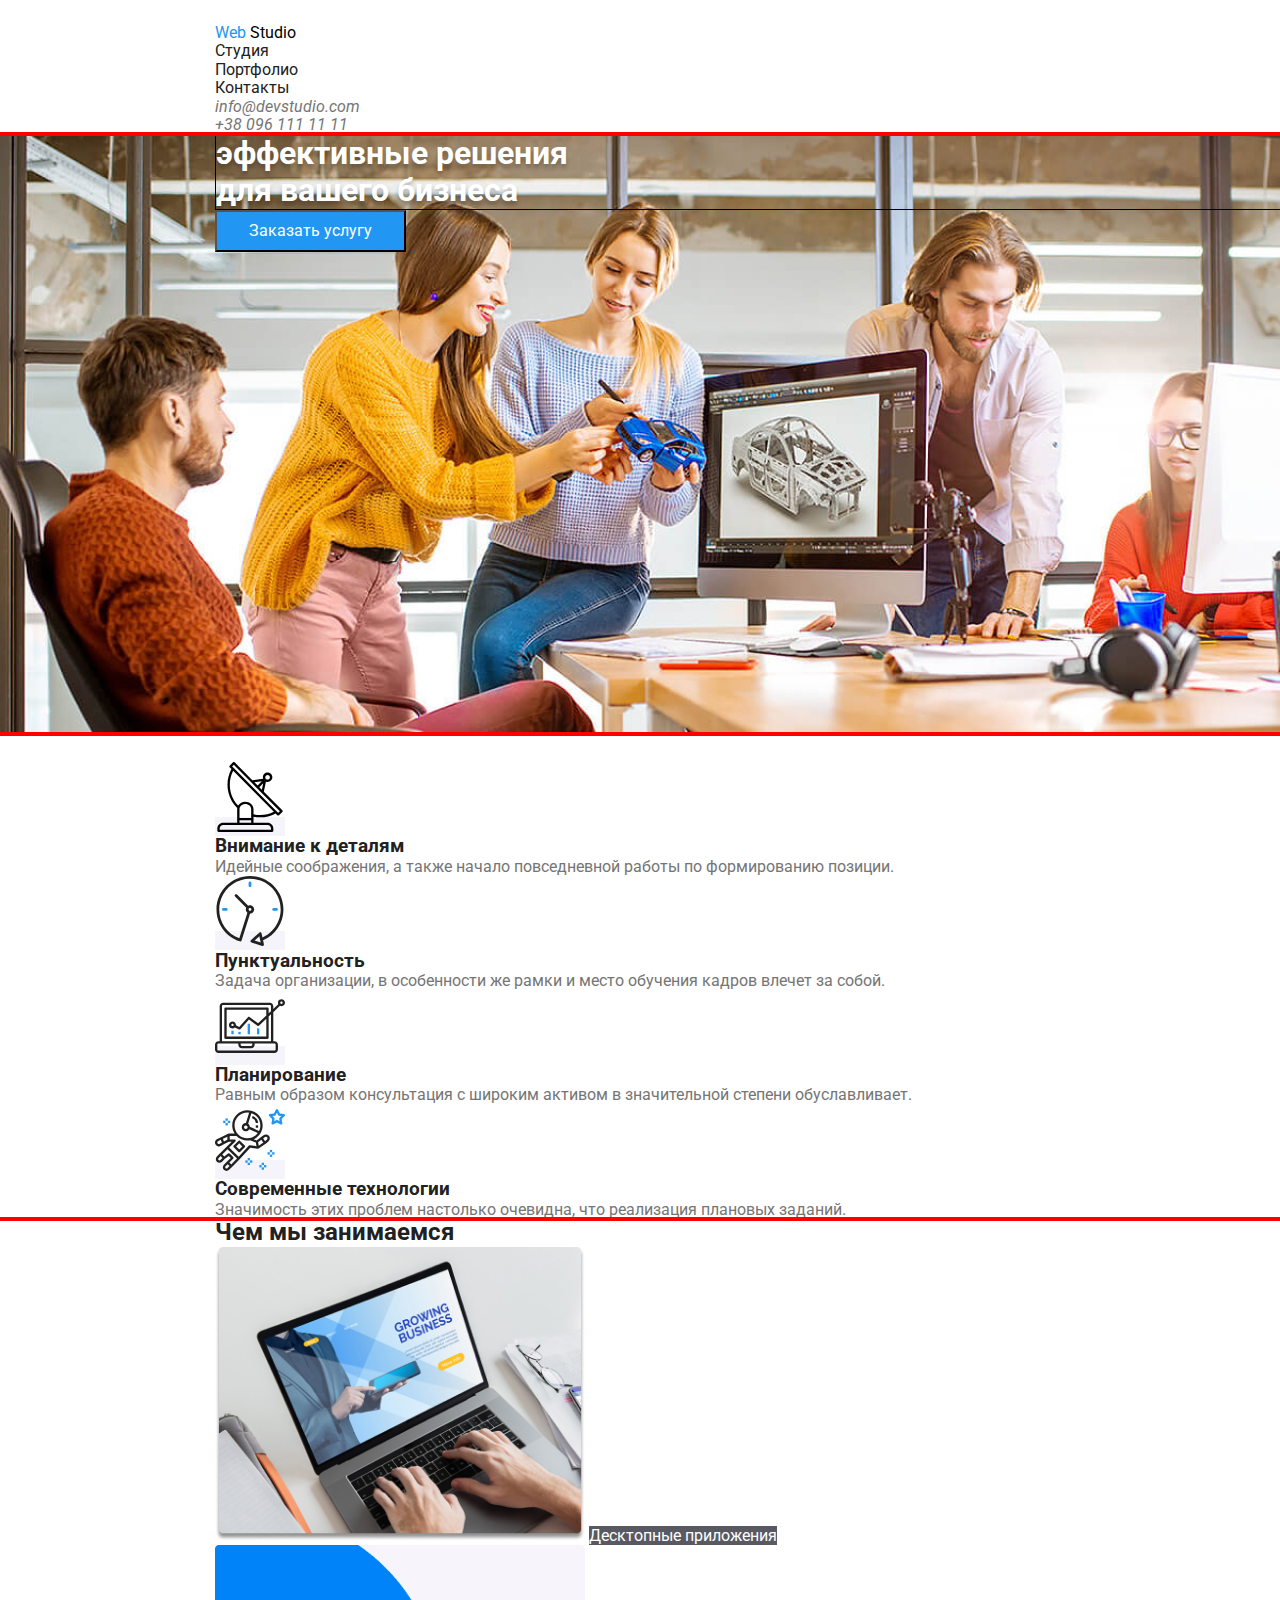
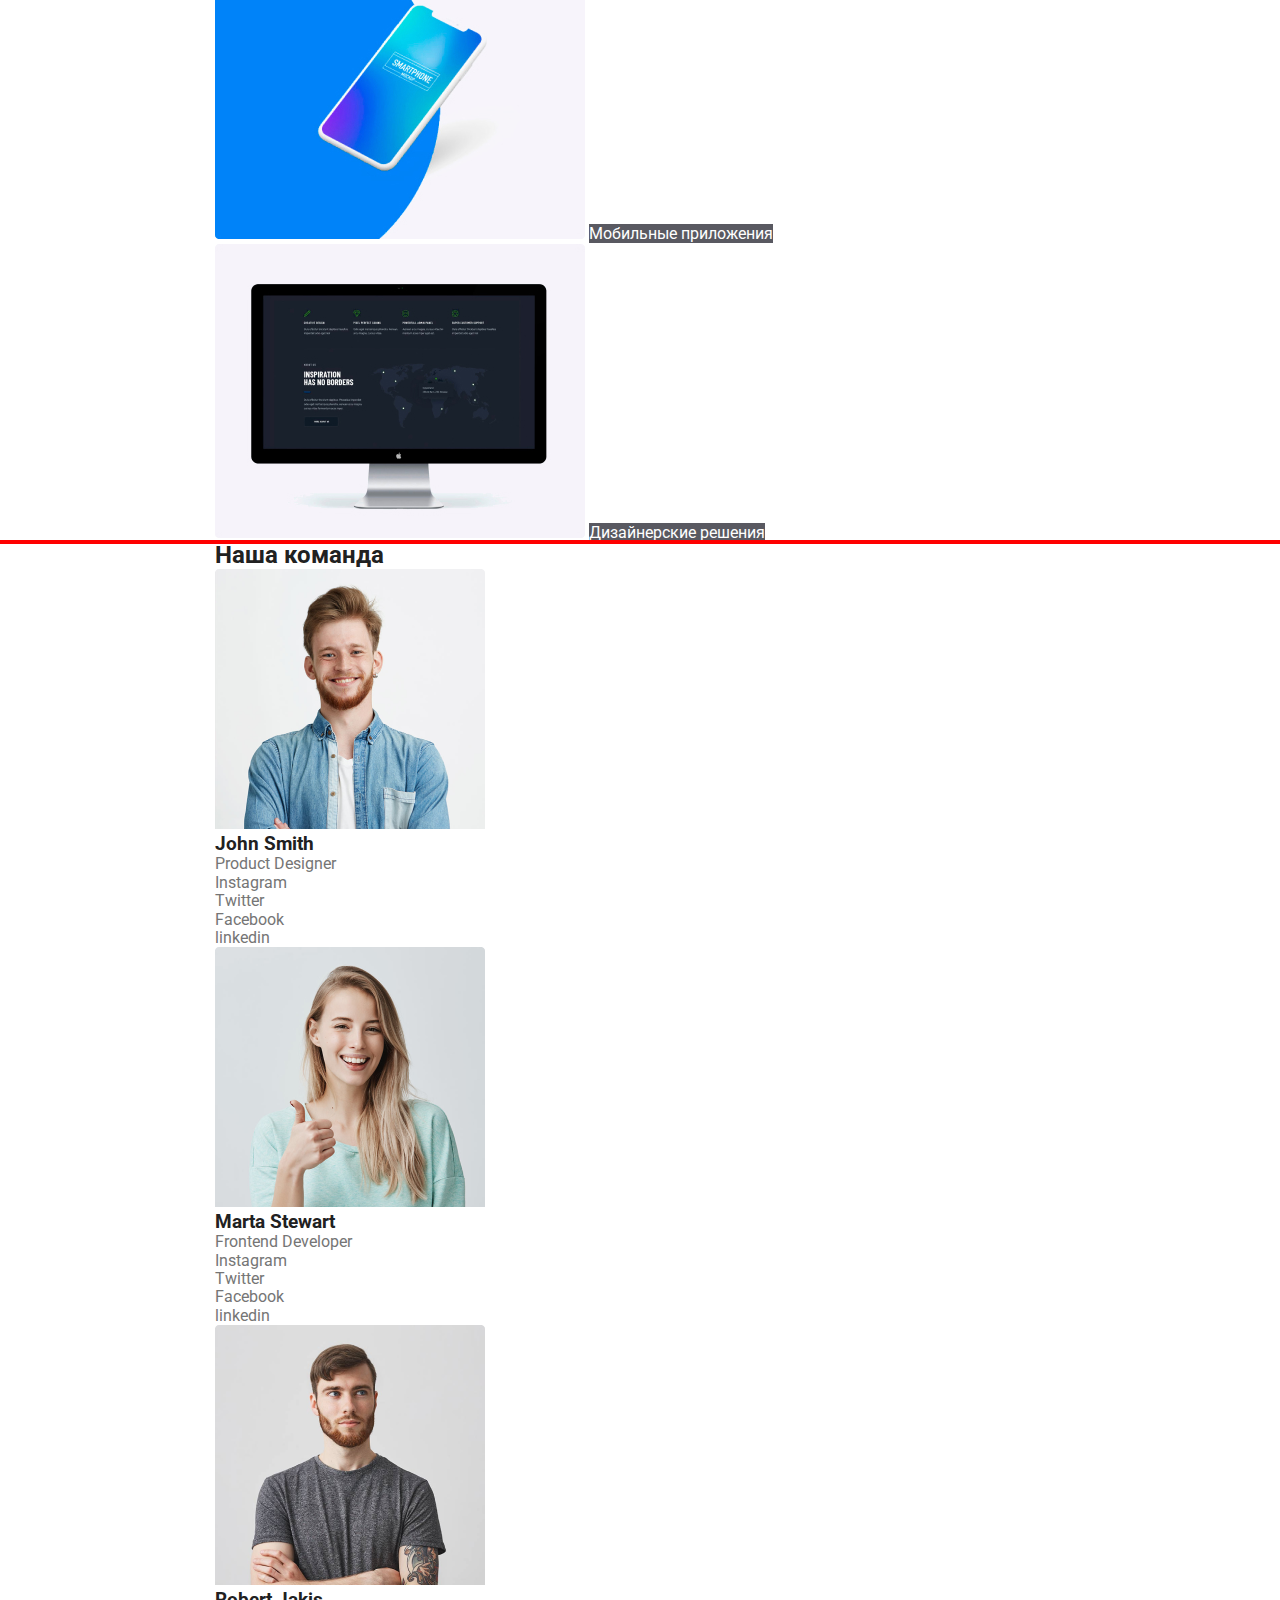
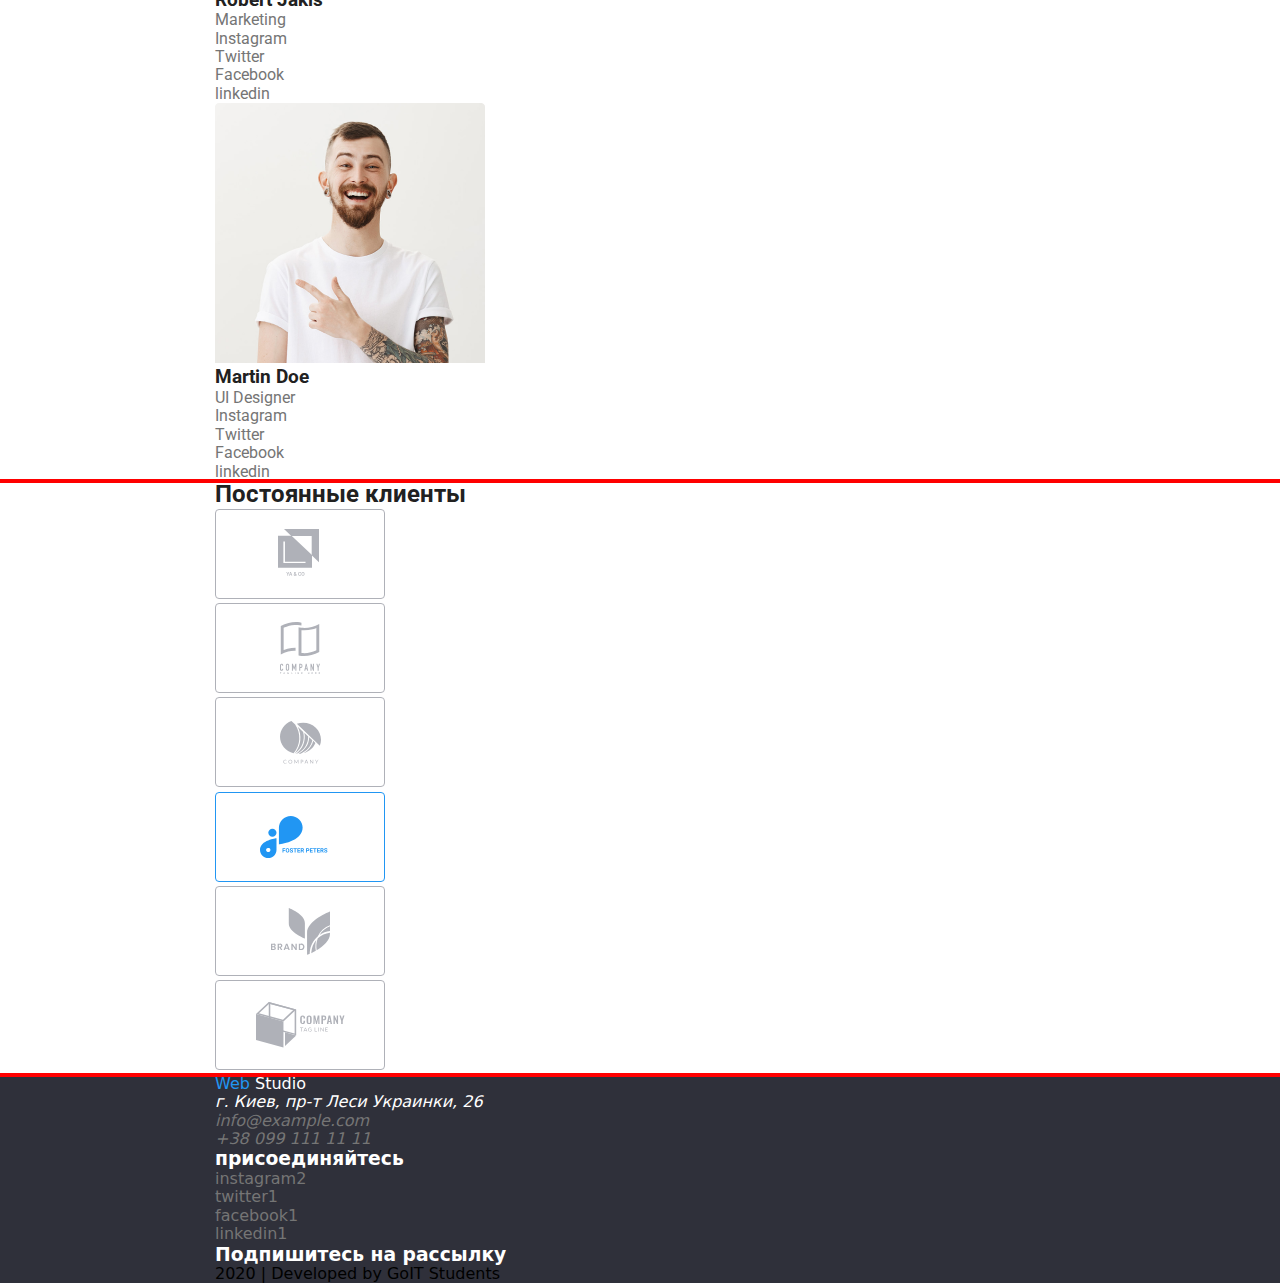
==== index.html @ a4658e1b "outline2" ====
<!DOCTYPE html>
<html lang="ru">
  <head>
    <meta charset="UTF-8" />
    <meta name="viewport" content="width=device-width, initial-scale=1.0" />
    <title>Web Studio</title>
    <link
      href="https://fonts.googleapis.com/css2?family=Raleway:wght@700&family=Roboto:wght@400;500;700;900&display=swap"
      rel="stylesheet"
    />
    <link rel="stylesheet" href="./css/normalize.css" />
    <link rel="stylesheet" href="./css/style.css" />
  </head>
  <body>
    <div class="body">
      <header class="header">
        <div class="container-header container">
          <nav>
            <a class="header-logo" href="./index.html"
              >Web <span class="logo-studio">Studio</span></a
            >
            <ul class="nav-menu">
              <li>
                <a class="studio nav-menu-first" href="./index.html">Студия</a>
              </li>
              <li>
                <a class="portfolio nav-menu-first" href="./Portfolio.html"
                  >Портфолио</a
                >
              </li>
              <li>
                <a class="contact nav-menu-first" href="#address">Контакты</a>
              </li>
            </ul>
          </nav>
          <address>
            <ul>
              <li>
                <a class="nav-email" href="mailto:info@devstudio.com"
                  >info@devstudio.com</a
                >
              </li>
              <li>
                <a class="nav-tel" href="tel:+380961111111"
                  >+38 096 111 11 11</a
                >
              </li>
            </ul>
          </address>
        </div>
      </header>
      <main>
        <section class="header-backgroup">
          <div class="overlay container">
            <h1 class="content-text">
              эффективные решения <br />
              для вашего бизнеса
            </h1>
            <a href=""
              ><button class="content-button-text">
                Заказать услугу
              </button></a
            >
          </div>
        </section>
        <section>
          <div class="section-features container">
            <h2 class="invisible">Features</h2>
            <ul class="features">
              <li>
                <div class="antena">
                  <a class="features-link" href=""
                    ><img
                      src="./images/antenna1.svg"
                      alt="антена"
                      width="70"
                      height="70"
                  /></a>
                </div>
                <h3 class="detal">Внимание к деталям</h3>
                <p class="detal-p">
                  Идейные соображения, а также начало повседневной работы по
                  формированию позиции.
                </p>
              </li>
              <li>
                <div class="clock">
                  <a class="features-link" href=""
                    ><img
                      src="./images/clock1.svg"
                      alt="часы"
                      width="70"
                      height="70"
                  /></a>
                </div>
                <h3 class="punctuality">Пунктуальность</h3>
                <p class="punctuality-p">
                  Задача организации, в особенности же рамки и место обучения
                  кадров влечет за собой.
                </p>
              </li>
              <li>
                <div class="diagram">
                  <a class="features-link" href=""
                    ><img
                      src="./images/diagram1.svg"
                      alt="диаграмма"
                      width="70"
                      height="70"
                  /></a>
                </div>
                <h3 class="plan">Планирование</h3>
                <p class="plan-p">
                  Равным образом консультация с широким активом в значительной
                  степени обуславливает.
                </p>
              </li>
              <li>
                <div class="astro">
                  <a class="features-link" href=""
                    ><img
                      src="./images/astronaut1.svg"
                      alt="астронавт"
                      width="70"
                      height="70"
                  /></a>
                </div>
                <h3 class="tehno">Современные технологии</h3>
                <p class="tehno-p">
                  Значимость этих проблем настолько очевидна, что реализация
                  плановых заданий.
                </p>
              </li>
            </ul>
          </div>
        </section>
          <section>
            <div class="section-work container">
              <h2>Чем мы занимаемся</h2>
              <ul class="work">
                <li>
                  <a class="work-desktop" href=""
                    ><img
                      src="./images/box1.jpg"
                      alt="Десктопные приложения"
                      width="370"
                      height="294"
                    />
                    <span class="color-white prof">
                      Десктопные приложения</span
                    ></a
                  >
                </li>
                <li>
                  <a class="work-mobile" href=""
                    ><img
                      src="./images/box2.jpg"
                      alt="Мобильные приложения"
                      width="370"
                      height="294"
                    />
                    <span class="color-white prof"
                      >Мобильные приложения</span
                    ></a
                  >
                </li>
                <li>
                  <a class="work-design" href=""
                    ><img
                      src="./images/box3.jpg"
                      alt="Дизайнерские решения"
                      width="370"
                      height="294"
                    />
                    <span class="color-white prof"
                      >Дизайнерские решения</span
                    ></a
                  >
                </li>
              </ul>
            </div>
          </section>
          <section>
            <div class="section-team container">
              <h2>Наша команда</h2>
              <ul class="team">
                <li>
                  <a class="team-john" href="">
                    <img
                      src="./images/img.png"
                      alt="фото"
                      width="270"
                      height="260"
                    />
                  </a>
                  <h3>John Smith</h3>
                  <p>Product Designer</p>
                  <ul class="social">
                    <li>
                      <a href="">Instagram</a>
                    </li>
                    <li>
                      <a href="">Twitter</a>
                    </li>
                    <li>
                      <a href="">Facebook</a>
                    </li>
                    <li>
                      <a href="">linkedin</a>
                    </li>
                  </ul>
                </li>
                <li>
                  <a class="team-marta" href="">
                    <img
                      src="./images/img(1).png"
                      alt="фото1"
                      width="270"
                      height="260"
                    />
                  </a>
                  <h3>Marta Stewart</h3>
                  <p>Frontend Developer</p>
                  <ul class="social">
                    <li>
                      <a href="">Instagram</a>
                    </li>
                    <li>
                      <a href="">Twitter</a>
                    </li>
                    <li>
                      <a href="">Facebook</a>
                    </li>
                    <li>
                      <a href="">linkedin</a>
                    </li>
                  </ul>
                </li>
                <li>
                  <a class="team-robert" href="">
                    <img
                      src="./images/img(2).png"
                      alt="фото2"
                      width="270"
                      height="260"
                    />
                  </a>
                  <h3>Robert Jakis</h3>
                  <p>Marketing</p>
                  <ul class="social">
                    <li>
                      <a href="">Instagram</a>
                    </li>
                    <li>
                      <a href="">Twitter</a>
                    </li>
                    <li>
                      <a href="">Facebook</a>
                    </li>
                    <li>
                      <a href="">linkedin</a>
                    </li>
                  </ul>
                </li>
                <li>
                  <a class="team-martin" href="">
                    <img
                      src="./images/img(3).png"
                      alt="фото3"
                      width="270"
                      height="260"
                    />
                  </a>
                  <h3>Martin Doe</h3>
                  <p>UI Designer</p>
                  <ul class="social">
                    <li>
                      <a href="">Instagram</a>
                    </li>
                    <li>
                      <a href="">Twitter</a>
                    </li>
                    <li>
                      <a href="">Facebook</a>
                    </li>
                    <li>
                      <a href="">linkedin</a>
                    </li>
                  </ul>
                </li>
              </ul>
            </div>
          </section>
          <section>
            <div class="section-clients container">
              <h2>Постоянные клиенты</h2>
              <ul class="clients">
                <li>
                  <a class="client1" href=""
                    ><img
                      src="./images/Client1.svg"
                      alt="Клиент1"
                      width="170"
                      height="90"
                  /></a>
                </li>
                <li>
                  <a class="client2" href=""
                    ><img
                      src="./images/Client2.svg"
                      alt="Клиент2"
                      width="170"
                      height="90"
                  /></a>
                </li>
                <li>
                  <a class="client3" href=""
                    ><img
                      src="./images/Client3.svg"
                      alt="Клиент3"
                      width="170"
                      height="90"
                  /></a>
                </li>
                <li>
                  <a class="client4" class="" href=""
                    ><img
                      src="./images/Client4.svg"
                      alt="Клиент4"
                      width="170"
                      height="90"
                  /></a>
                </li>
                <li>
                  <a class="client5" href=""
                    ><img
                      src="./images/Client5.svg"
                      alt="Клиент5"
                      width="170"
                      height="90"
                  /></a>
                </li>
                <li>
                  <a class="client6" href=""
                    ><img
                      src="./images/Client6.svg"
                      alt="Клиент6"
                      width="170"
                      height="90"
                  /></a>
                </li>
              </ul>
            </div>
          </section>
        </div>
      </main>
      <footer>
        <div class="footer container">
          <a class="footer-logo" href="./index.html"
            >Web <span class="logo-studio-footer">Studio</span></a
          >
          <address id="address">
            <ul>
              <li class="index">г. Киев, пр-т Леси Украинки, 26</li>
              <li>
                <a href="mailto:info@example.com">info@example.com</a>
              </li>
              <li>
                <a href="tel:++380991111111">+38 099 111 11 11</a>
              </li>
            </ul>
          </address>
          <section>
            <h3 class="color-white">присоединяйтесь</h3>
            <ul class="social">
              <li>
                <a href="">instagram2</a>
              </li>
              <li>
                <a href="">twitter1</a>
              </li>
              <li>
                <a href="">facebook1</a>
              </li>
              <li>
                <a href="">linkedin1</a>
              </li>
            </ul>
          </section>
          <section>
            <h3 class="color-white">Подпишитесь на рассылку</h3>
          </section>
          <p>2020 | Developed by GoIT Students</p>
        </div>
      </footer>
    </div>
  </body>
</html>
---- css/style.css ----
html {
  box-sizing: border-box;
}
*,
*::after,
*::before {
  box-sizing: inherit;
}
:root {
  --main-color: #212121;
  --second-color: #757575;
  --white-color: #ffffff;
  --link: #2196f3;
  --bgp: rgba(47, 48, 58, 0.8);
  --bgp-features: #f5f4fa;
  --bgp-footer: #2f303a;
  --black-color: #000000;
}

.body {
  font-family: Roboto;
  color: var(--second-color);
}
.container {
  width: 1600px;
  margin-left: auto;
  margin-right: auto;
  padding-left: 215px;
  padding-right: 215px;
}
h2,
h3 {
  color: var(--main-color);
}

li {
  list-style: none;
}

a {
  text-decoration: none;
}
.invisible {
  text-indent: -9999px;
}
/* Header */
.header {
  /* outline: 2px solid red; */
}
.container-header {
  padding-top: 24px;
  outline: 2px solid red;
}

.header-logo,
.footer-logo {
  color: var(--link);
}
.logo-studio {
  color: var(--black-color);
}
.logo-studio-footer {
  color: var(--white-color);
}
/* .nav-menu {
} */
.nav-menu-first {
  color: var(--main-color);
}
.nav-menu-first:hover,
.nav-menu-first:focus {
  color: var(--link);
}
.nav-tel:hover,
.nav-tel:focus {
  color: var(--link);
}
.nav-email:hover,
.nav-email:focus {
  color: var(--link);
}
.nav-email,
.nav-tel {
  color: var(--second-color);
}
/* Hero */
/* .header-backgroup {
  outline: 2px solid red;
} */
.overlay {
  outline: 2px solid red;
  width: 1600px;
  height: 600px;
  background-image: url(../images/header-img.jpg);
}

.content-button-text {
  padding: 10px 32px;
  color: var(--white-color);
  background-color: var(--link);
}
.content-button-text:hover,
.content-button-text:focus {
  color: var(--main-color);
  background-color: rgba(0, 0, 0, 0.25);
}
.content-text {
  color: var(--white-color);
  border: 1px solid var(--black-color);
  text-shadow: 0px 4px 4px rgba(0, 0, 0, 0.25);
}
/* Features */

.section-features {
  outline: 2px solid red;
}
.features-link {
  background-color: var(--bgp-features);
}
.features-link:hover,
.features-link:focus {
  background-color: var(--link);
}

.features-link {
  background-color: var(--bgp-features);
}
.features-link:hover,
.features-link:focus {
  background-color: var(--link);
}
/* What are we doing */
.section-work {
  outline: 2px solid red;
}
.work-design:hover,
.work-design:focus {
  background-color: var(--link);
}
.work-mobile:hover,
.work-mobile:focus {
  background-color: var(--link);
}
.work-desktop:hover,
.work-desktop:focus {
  background-color: var(--link);
}
/* team */
.section-team {
  outline: 2px solid red;
}
.team-john:hover,
.team-john:focus {
  background-color: var(--link);
}
.team-marta:hover,
.team-marta:focus {
  background-color: var(--link);
}
.team-robert:hover,
.team-robert:focus {
  background-color: var(--link);
}
.team-martin:hover,
.team-martin:focus {
  background-color: var(--link);
}

/* Clients */
.section-clients {
  outline: 2px solid red;
}
.clients a:hover,
.clients a:focus {
  background-color: var(--link);
}

/* Footer */
.footer {
  outline: 2px solid red;
}

/* Second page */
.filter {
  color: var(--main-color);
}
.filter:hover,
.filter:focus {
  color: var(--white-color);
  background-color: var(--link);
}
.hov-text {
  width: 323px;
  height: 168;
  font-family: Roboto;
  font-style: normal;
  font-weight: 400;
  font-size: 18px;
  line-height: 1.55;
  letter-spacing: 0.03em;
  color: var(--third);
  background-color: var(--link);
}
.main-contant a > p {
  color: var(--second-color);
}

.color-white {
  color: var(--white-color);
}

footer {
  background-color: var(--bgp-footer);
}
.prof {
  background-color: var(--bgp);
}
#address a {
  color: var(--second-color);
}
#address a:hover,
#address a:focus {
  color: var(--link);
}
.index {
  color: var(--white-color);
}

/* social networks */
.social a {
  color: var(--second-color);
}
.social a:hover,
.social a:focus {
  color: var(--white-color);
  background-color: var(--link);
}
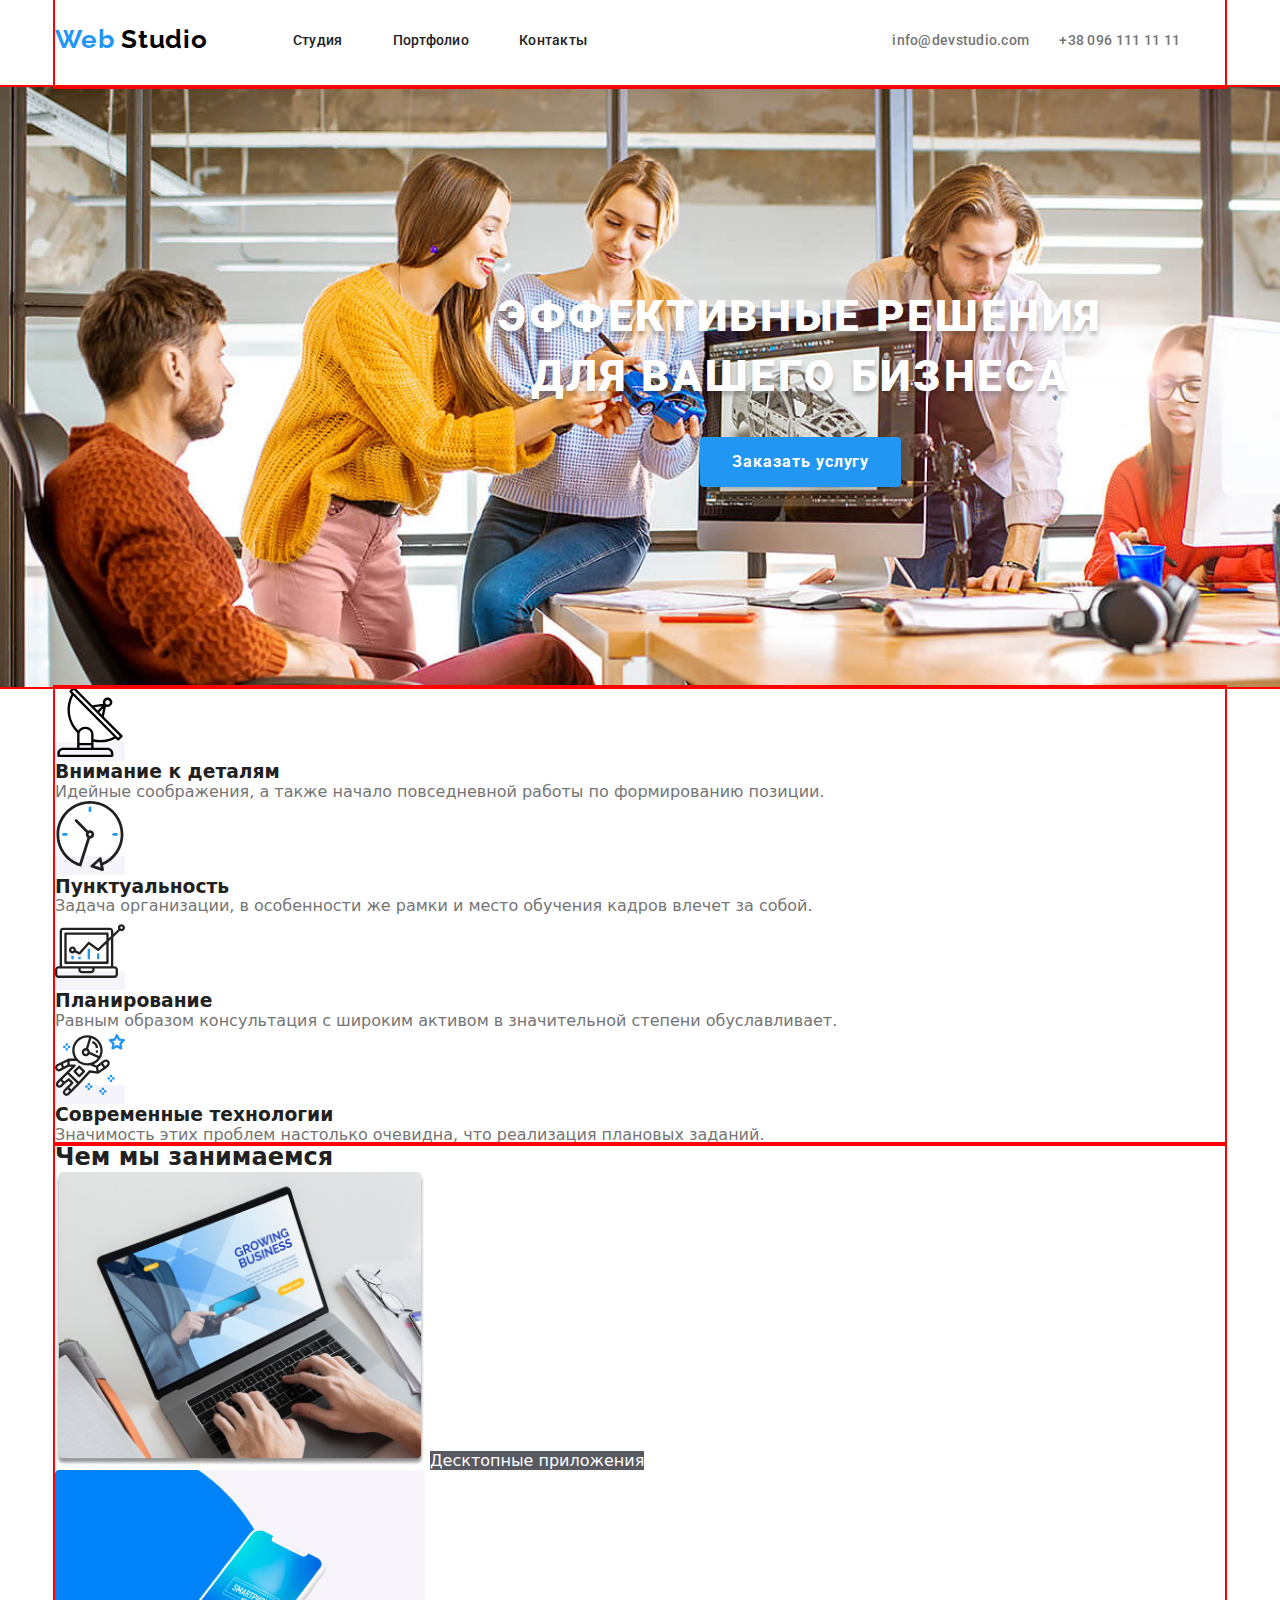
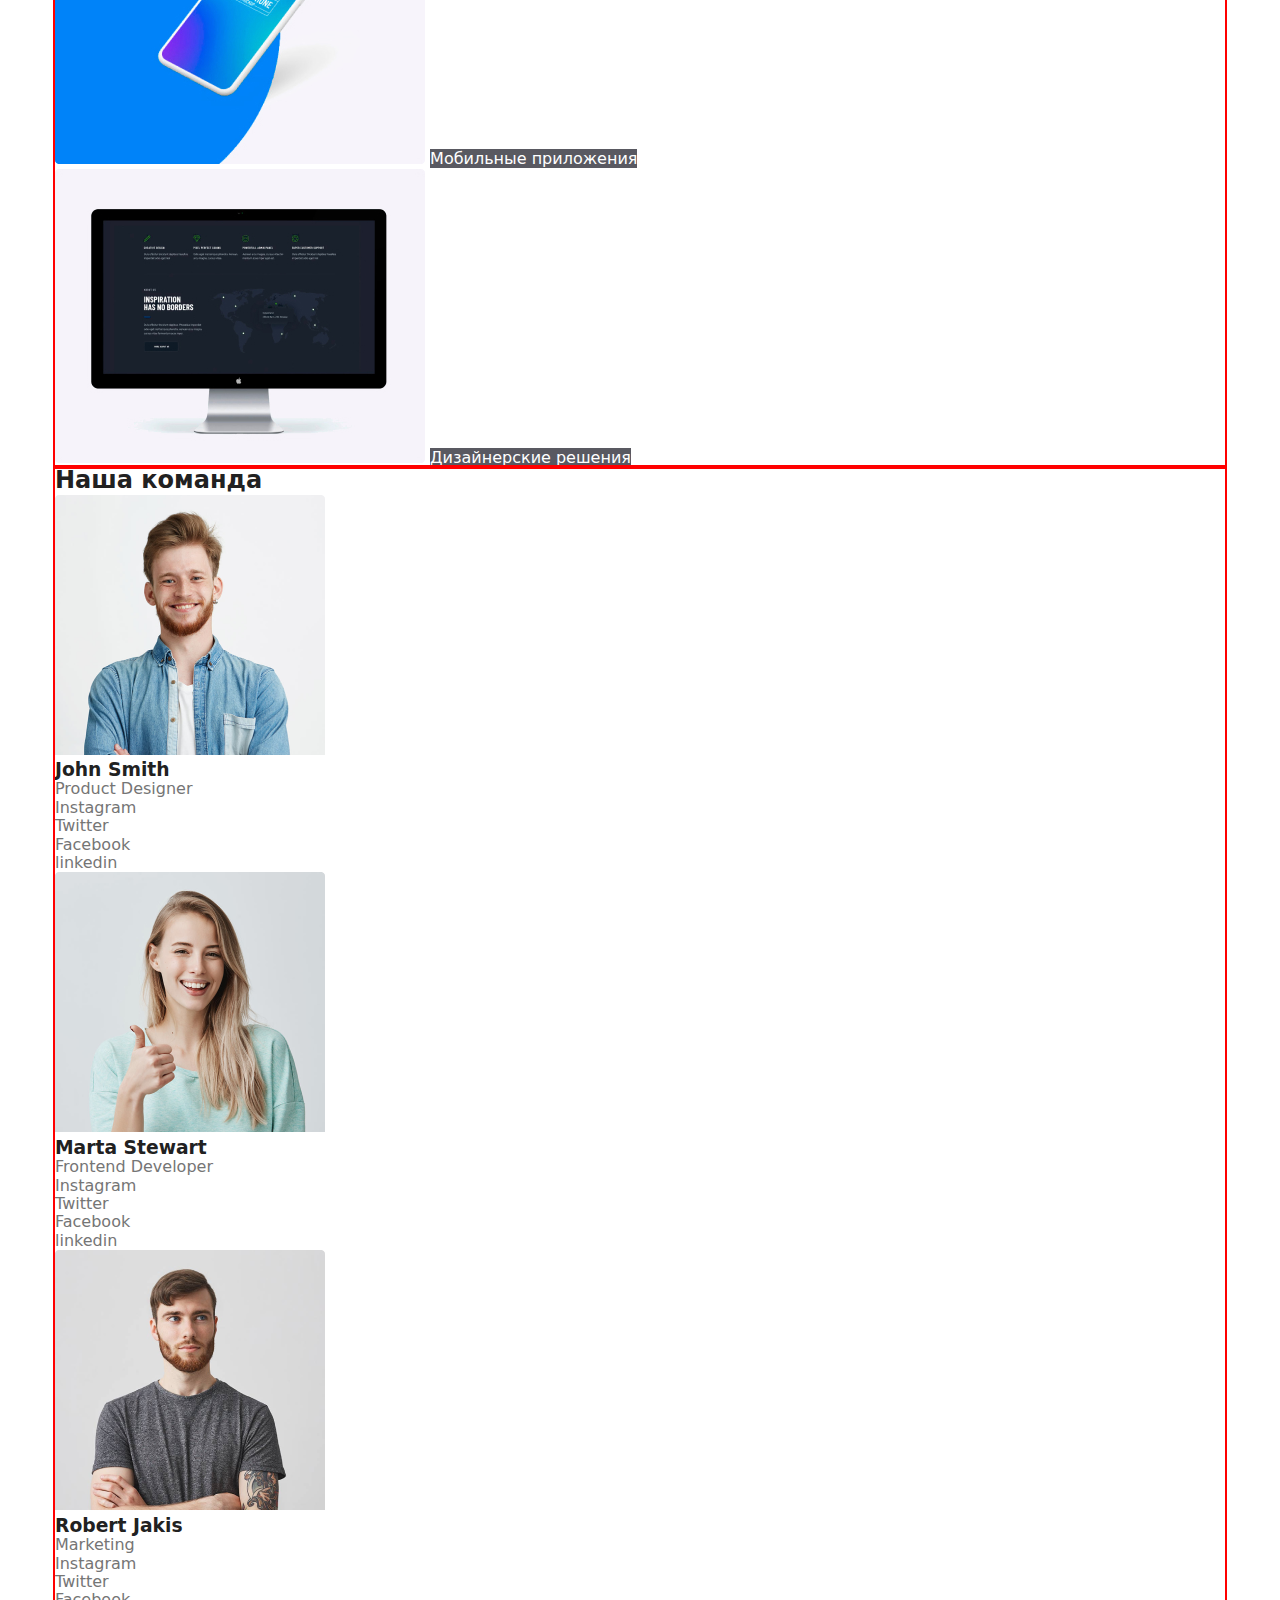
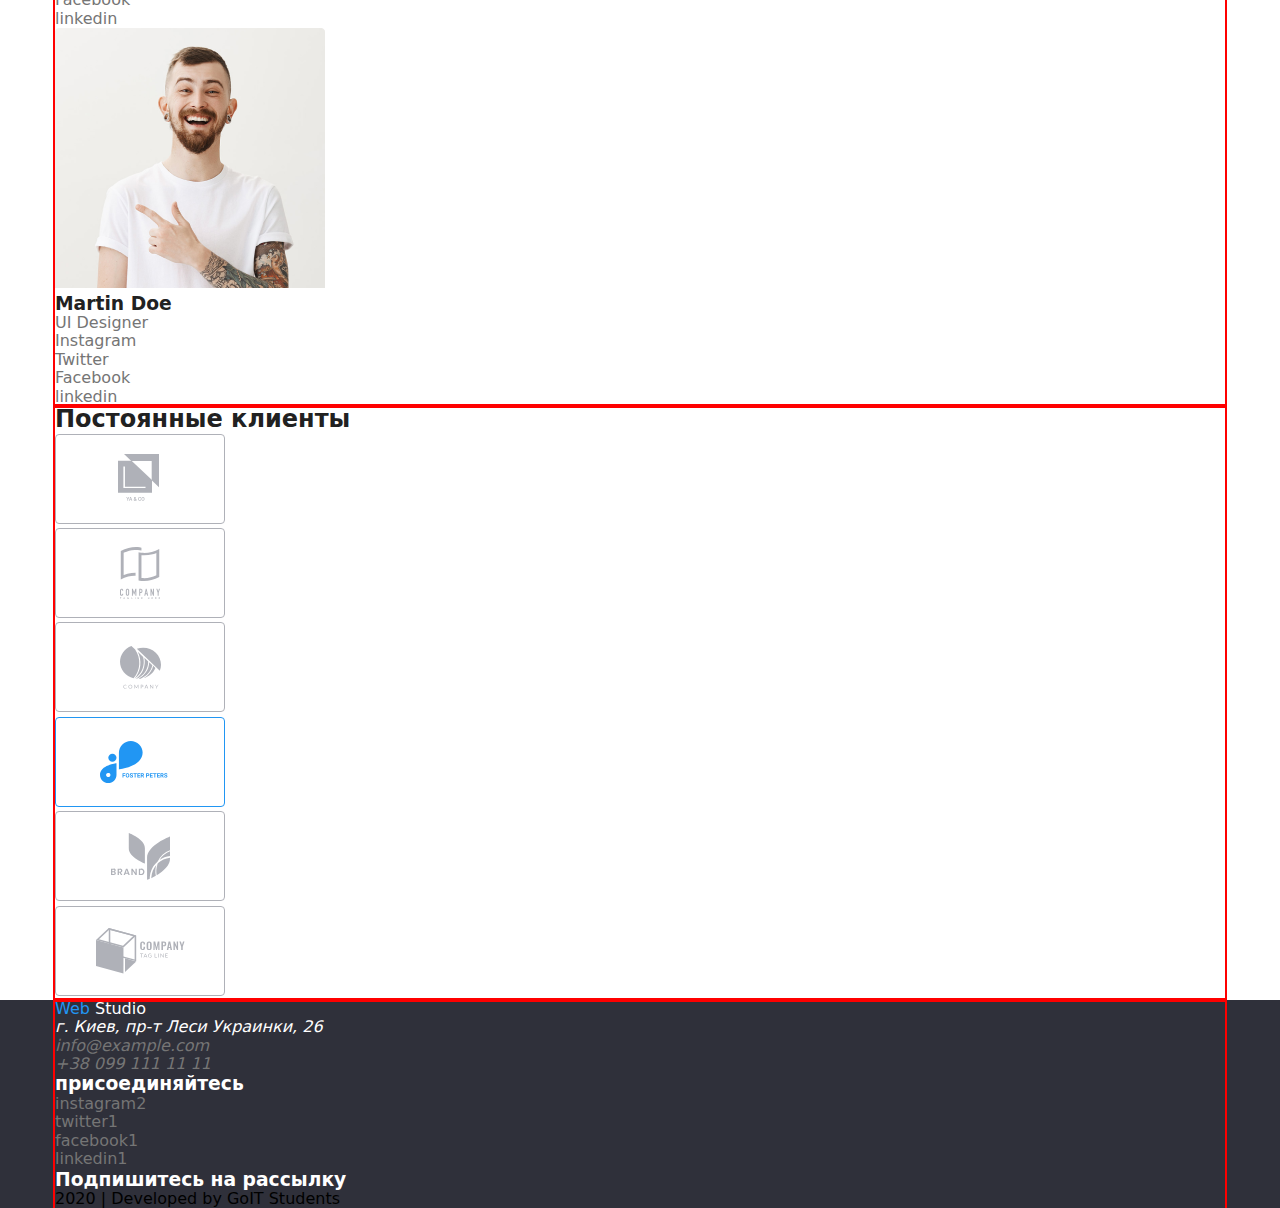
==== commit 25a71d97: "header and hero ok" ====
--- a/index.html
+++ b/index.html
@@ -15,7 +15,7 @@
     <div class="body">
       <header class="header">
         <div class="container-header container">
-          <nav>
+          <nav class="n-menu">
             <a class="header-logo" href="./index.html"
               >Web <span class="logo-studio">Studio</span></a
             >
@@ -34,7 +34,7 @@
             </ul>
           </nav>
           <address>
-            <ul>
+            <ul class="section-nav-contact">
               <li>
                 <a class="nav-email" href="mailto:info@devstudio.com"
                   >info@devstudio.com</a
@@ -51,12 +51,12 @@
       </header>
       <main>
         <section class="header-backgroup">
-          <div class="overlay container">
+          <div class="overlay container2">
             <h1 class="content-text">
               эффективные решения <br />
               для вашего бизнеса
             </h1>
-            <a href=""
+            <a class="content-button-link" href=""
               ><button class="content-button-text">
                 Заказать услугу
               </button></a
--- a/css/style.css
+++ b/css/style.css
@@ -18,15 +18,21 @@
 }
 
 .body {
-  font-family: Roboto;
+  font-family: "Roboto" sans-serif;
   color: var(--second-color);
 }
 .container {
+  width: 1170px;
+  margin-left: auto;
+  margin-right: auto;
+  /* padding-left: 215px;
+  padding-right: 215px; */
+  /* outline: 2px solid red; */
+}
+.container2 {
   width: 1600px;
   margin-left: auto;
   margin-right: auto;
-  padding-left: 215px;
-  padding-right: 215px;
 }
 h2,
 h3 {
@@ -41,17 +47,30 @@
   text-decoration: none;
 }
 .invisible {
-  text-indent: -9999px;
+  display: none;
+  /* text-indent: -9999px; */
 }
 /* Header */
 .header {
-  /* outline: 2px solid red; */
-}
+}
+
 .container-header {
+  outline: 2px solid red;
+  display: flex;
+  flex-direction: row;
+  padding-bottom: 32px;
+}
+.header-logo {
   padding-top: 24px;
-  outline: 2px solid red;
-}
-
+  font-family: Raleway;
+  font-style: normal;
+  font-weight: bold;
+  font-size: 26px;
+  line-height: 31px;
+
+  /* identical to box height */
+  letter-spacing: 0.03em;
+}
 .header-logo,
 .footer-logo {
   color: var(--link);
@@ -62,8 +81,41 @@
 .logo-studio-footer {
   color: var(--white-color);
 }
-/* .nav-menu {
-} */
+.n-menu {
+  display: flex;
+  flex-direction: row;
+}
+.nav-menu {
+  display: flex;
+  flex-direction: row;
+  padding-top: 32px;
+  padding-left: 85px;
+  font-family: Roboto;
+  font-style: normal;
+  font-weight: 500;
+  font-size: 14px;
+  line-height: 16px;
+  letter-spacing: 0.02em;
+
+  color: #212121;
+}
+.section-nav-contact {
+  display: flex;
+  flex-direction: row;
+  padding-top: 32px;
+  padding-left: 305px;
+  font-family: Roboto;
+  font-style: normal;
+  font-weight: 500;
+  font-size: 14px;
+  line-height: 16px;
+  letter-spacing: 0.02em;
+
+  color: #757575;
+}
+.nav-menu > li:not(:first-child) {
+  padding-left: 50px;
+}
 .nav-menu-first {
   color: var(--main-color);
 }
@@ -71,6 +123,13 @@
 .nav-menu-first:focus {
   color: var(--link);
 }
+.nav-tel {
+  padding-left: 30px;
+}
+.nav-email,
+.nav-tel {
+  color: var(--second-color);
+}
 .nav-tel:hover,
 .nav-tel:focus {
   color: var(--link);
@@ -79,14 +138,11 @@
 .nav-email:focus {
   color: var(--link);
 }
-.nav-email,
-.nav-tel {
-  color: var(--second-color);
-}
 /* Hero */
-/* .header-backgroup {
-  outline: 2px solid red;
-} */
+
+.header-backgroup {
+  /* padding-top: 32px; */
+}
 .overlay {
   outline: 2px solid red;
   width: 1600px;
@@ -98,15 +154,46 @@
   padding: 10px 32px;
   color: var(--white-color);
   background-color: var(--link);
+  font-family: Roboto;
+  font-style: normal;
+  font-weight: bold;
+  font-size: 16px;
+  line-height: 30px;
+  border: 0px;
+
+  /* identical to box height, or 187% */
+  /* display: flex;
+  align-items: center;
+  text-align: center; */
+  letter-spacing: 0.06em;
+
+  color: #ffffff;
+  box-shadow: 0px 4px 4px rgba(0, 0, 0, 0.15);
+  border-radius: 4px;
 }
 .content-button-text:hover,
 .content-button-text:focus {
   color: var(--main-color);
   background-color: rgba(0, 0, 0, 0.25);
 }
+.content-button-link {
+  display: inline-block;
+  padding-left: 700px;
+  padding-top: 30px;
+}
 .content-text {
-  color: var(--white-color);
-  border: 1px solid var(--black-color);
+  font-family: Roboto;
+  font-style: normal;
+  font-weight: 900;
+  font-size: 44px;
+  line-height: 136%;
+  letter-spacing: 0.06em;
+  text-transform: uppercase;
+  color: #ffffff;
+  padding-top: 200px;
+  text-align: center;
+  color: var(--white-color);
+  /* border: 1px solid var(--black-color); */
   text-shadow: 0px 4px 4px rgba(0, 0, 0, 0.25);
 }
 /* Features */
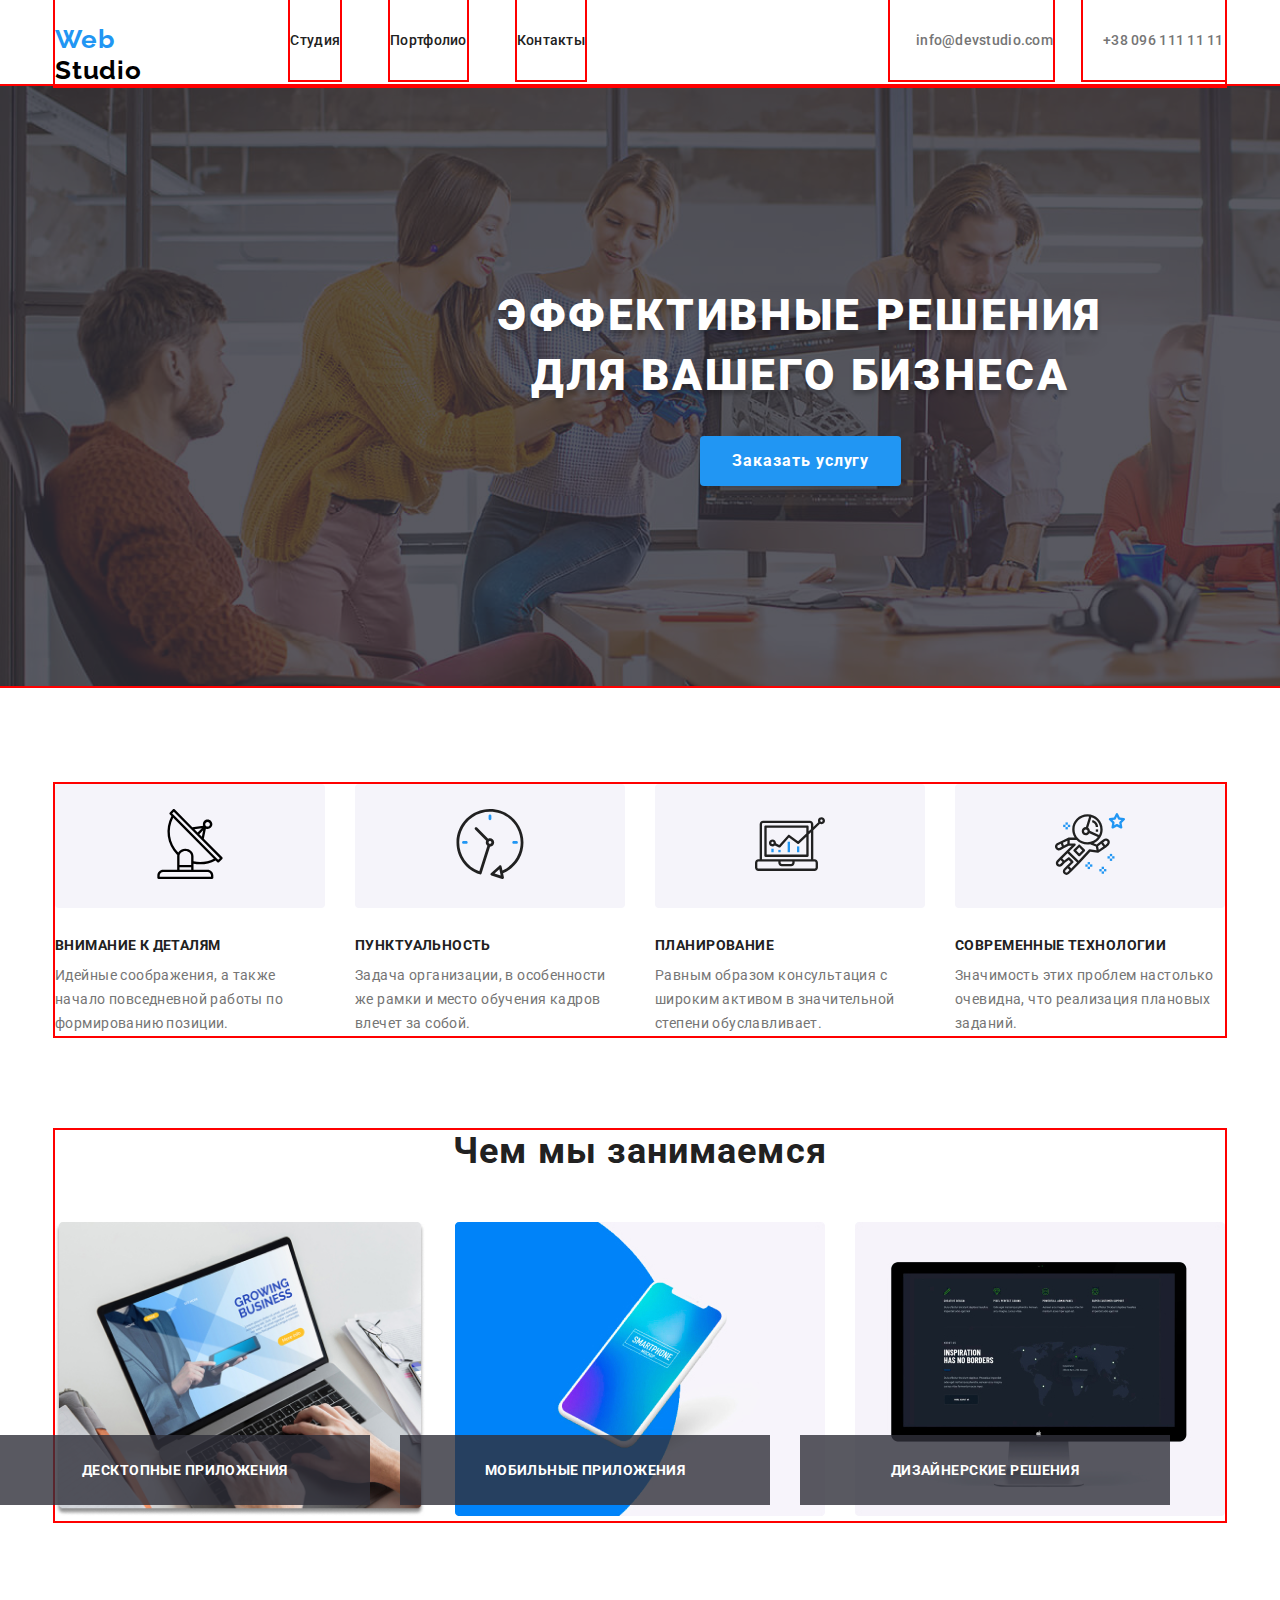
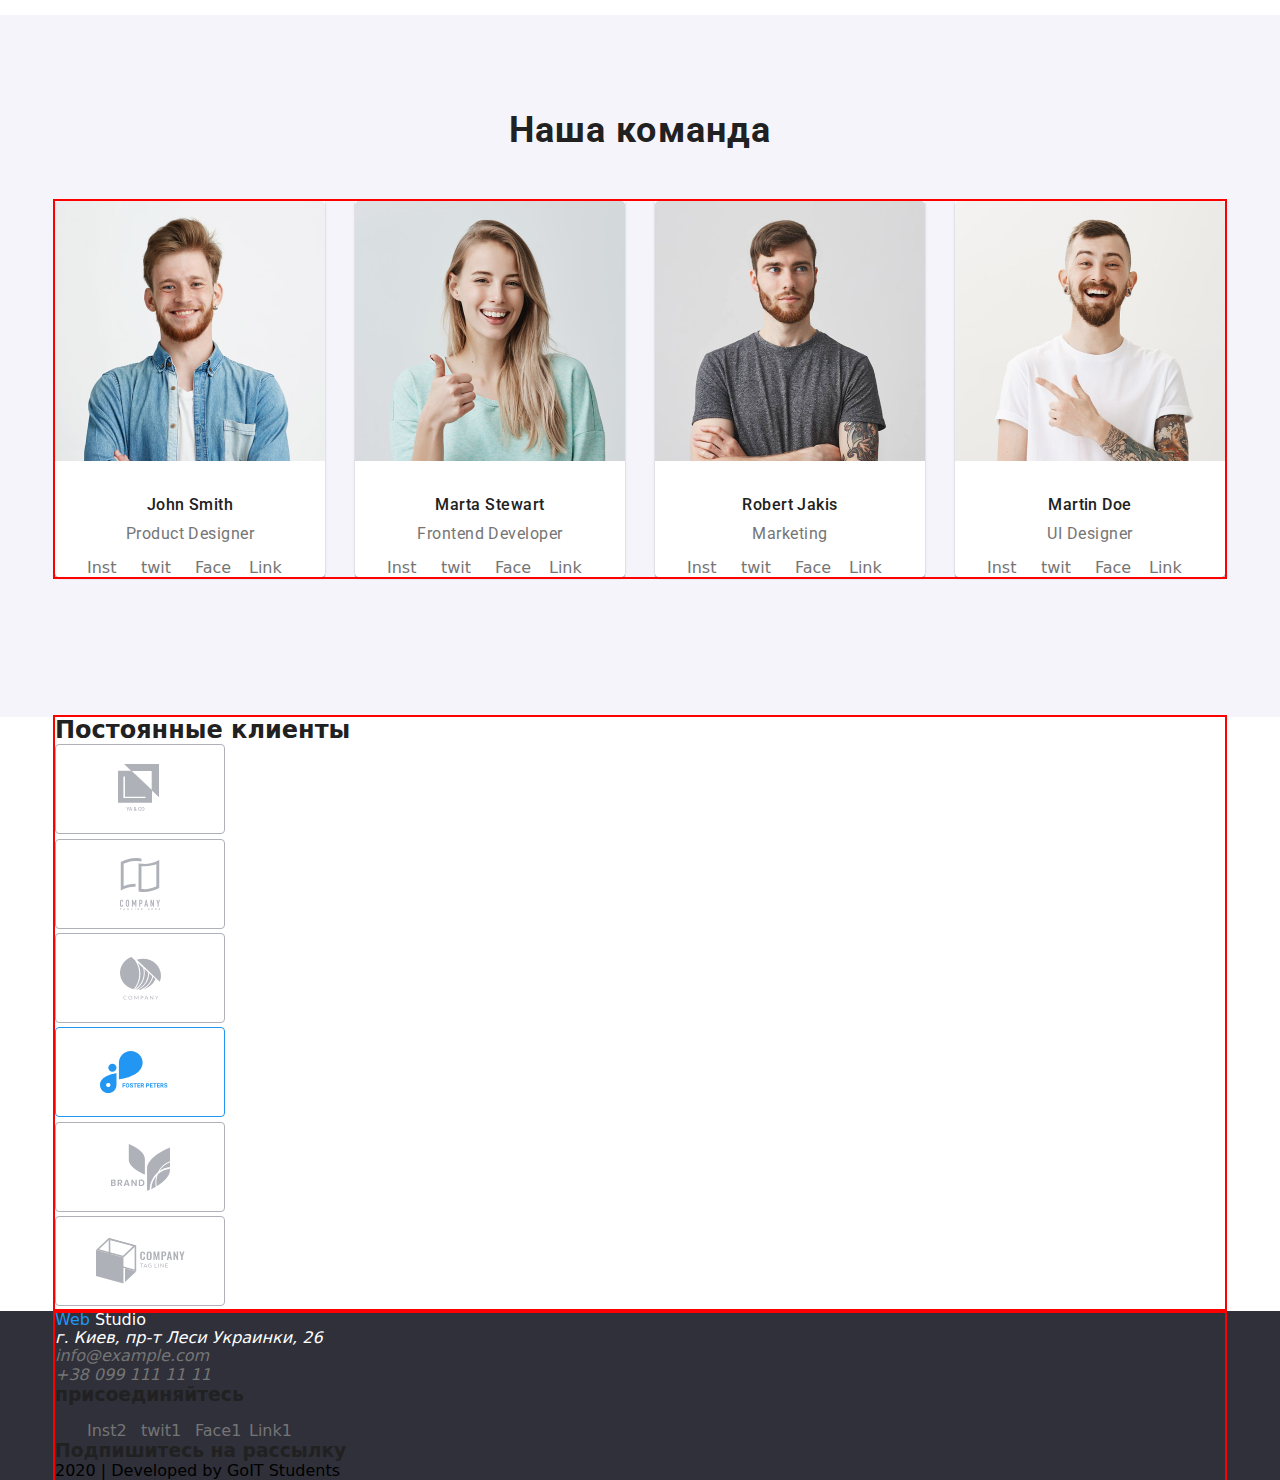
==== commit 75c9d2a2: "team ok" ====
--- a/index.html
+++ b/index.html
@@ -52,15 +52,15 @@
       <main>
         <section class="header-backgroup">
           <div class="overlay container2">
-            <h1 class="content-text">
-              эффективные решения <br />
-              для вашего бизнеса
-            </h1>
-            <a class="content-button-link" href=""
-              ><button class="content-button-text">
-                Заказать услугу
-              </button></a
-            >
+           <div class="overlay-backgroup">
+              <h1 class="content-text">
+                эффективные решения <br />
+                для вашего бизнеса
+              </h1>
+              <a class="content-button-link" href=""><button class="content-button-text">
+                  Заказать услугу
+                </button></a>
+           </div>
           </div>
         </section>
         <section>
@@ -146,7 +146,7 @@
                       width="370"
                       height="294"
                     />
-                    <span class="color-white prof">
+                    <span class="desktop prof">
                       Десктопные приложения</span
                     ></a
                   >
@@ -159,7 +159,7 @@
                       width="370"
                       height="294"
                     />
-                    <span class="color-white prof"
+                    <span class="mobile prof"
                       >Мобильные приложения</span
                     ></a
                   >
@@ -172,7 +172,7 @@
                       width="370"
                       height="294"
                     />
-                    <span class="color-white prof"
+                    <span class="desing prof"
                       >Дизайнерские решения</span
                     ></a
                   >
@@ -180,8 +180,8 @@
               </ul>
             </div>
           </section>
-          <section>
-            <div class="section-team container">
+          <section class="section-team">
+            <div class="container">
               <h2>Наша команда</h2>
               <ul class="team">
                 <li>
@@ -197,16 +197,16 @@
                   <p>Product Designer</p>
                   <ul class="social">
                     <li>
-                      <a href="">Instagram</a>
-                    </li>
-                    <li>
-                      <a href="">Twitter</a>
-                    </li>
-                    <li>
-                      <a href="">Facebook</a>
-                    </li>
-                    <li>
-                      <a href="">linkedin</a>
+                      <a href="">Inst</a>
+                    </li>
+                    <li>
+                      <a href="">twit</a>
+                    </li>
+                    <li>
+                      <a href="">Face</a>
+                    </li>
+                    <li>
+                      <a href="">Link</a>
                     </li>
                   </ul>
                 </li>
@@ -223,16 +223,16 @@
                   <p>Frontend Developer</p>
                   <ul class="social">
                     <li>
-                      <a href="">Instagram</a>
-                    </li>
-                    <li>
-                      <a href="">Twitter</a>
-                    </li>
-                    <li>
-                      <a href="">Facebook</a>
-                    </li>
-                    <li>
-                      <a href="">linkedin</a>
+                      <a href="">Inst</a>
+                    </li>
+                    <li>
+                      <a href="">twit</a>
+                    </li>
+                    <li>
+                      <a href="">Face</a>
+                    </li>
+                    <li>
+                      <a href="">Link</a>
                     </li>
                   </ul>
                 </li>
@@ -249,16 +249,16 @@
                   <p>Marketing</p>
                   <ul class="social">
                     <li>
-                      <a href="">Instagram</a>
-                    </li>
-                    <li>
-                      <a href="">Twitter</a>
-                    </li>
-                    <li>
-                      <a href="">Facebook</a>
-                    </li>
-                    <li>
-                      <a href="">linkedin</a>
+                      <a href="">Inst</a>
+                    </li>
+                    <li>
+                      <a href="">twit</a>
+                    </li>
+                    <li>
+                      <a href="">Face</a>
+                    </li>
+                    <li>
+                      <a href="">Link</a>
                     </li>
                   </ul>
                 </li>
@@ -275,16 +275,16 @@
                   <p>UI Designer</p>
                   <ul class="social">
                     <li>
-                      <a href="">Instagram</a>
-                    </li>
-                    <li>
-                      <a href="">Twitter</a>
-                    </li>
-                    <li>
-                      <a href="">Facebook</a>
-                    </li>
-                    <li>
-                      <a href="">linkedin</a>
+                      <a href="">Inst</a>
+                    </li>
+                    <li>
+                      <a href="">twit</a>
+                    </li>
+                    <li>
+                      <a href="">Face</a>
+                    </li>
+                    <li>
+                      <a href="">Link</a>
                     </li>
                   </ul>
                 </li>
@@ -374,16 +374,16 @@
             <h3 class="color-white">присоединяйтесь</h3>
             <ul class="social">
               <li>
-                <a href="">instagram2</a>
-              </li>
-              <li>
-                <a href="">twitter1</a>
-              </li>
-              <li>
-                <a href="">facebook1</a>
-              </li>
-              <li>
-                <a href="">linkedin1</a>
+                <a href="">Inst2</a>
+              </li>
+              <li>
+                <a href="">twit1</a>
+              </li>
+              <li>
+                <a href="">Face1</a>
+              </li>
+              <li>
+                <a href="">Link1</a>
               </li>
             </ul>
           </section>
--- a/css/style.css
+++ b/css/style.css
@@ -18,8 +18,8 @@
 }
 
 .body {
-  font-family: "Roboto" sans-serif;
-  color: var(--second-color);
+  /* font-family: Roboto; */
+  /* color: var(--second-color); */
 }
 .container {
   width: 1170px;
@@ -52,13 +52,22 @@
 }
 /* Header */
 .header {
+  width: 100%;
+}
+.studio,
+.portfolio,
+.contact {
+  display: block;
+  outline: 2px solid red;
+  padding-top: 32px;
+  padding-bottom: 32px;
 }
 
 .container-header {
   outline: 2px solid red;
   display: flex;
-  flex-direction: row;
-  padding-bottom: 32px;
+  /* flex-direction: row; */
+  /* padding-bottom: 32px; */
 }
 .header-logo {
   padding-top: 24px;
@@ -83,13 +92,13 @@
 }
 .n-menu {
   display: flex;
-  flex-direction: row;
+  /* flex-direction: row; */
 }
 .nav-menu {
   display: flex;
-  flex-direction: row;
-  padding-top: 32px;
-  padding-left: 85px;
+  /* flex-direction: row; */
+  /* padding-top: 32px; */
+  margin-left: 85px;
   font-family: Roboto;
   font-style: normal;
   font-weight: 500;
@@ -101,9 +110,9 @@
 }
 .section-nav-contact {
   display: flex;
-  flex-direction: row;
-  padding-top: 32px;
-  padding-left: 305px;
+  /* flex-direction: row; */
+  /* padding-top: 32px; */
+  margin-left: 305px;
   font-family: Roboto;
   font-style: normal;
   font-weight: 500;
@@ -114,7 +123,7 @@
   color: #757575;
 }
 .nav-menu > li:not(:first-child) {
-  padding-left: 50px;
+  margin-left: 50px;
 }
 .nav-menu-first {
   color: var(--main-color);
@@ -124,11 +133,21 @@
   color: var(--link);
 }
 .nav-tel {
-  padding-left: 30px;
+  margin-left: 30px;
 }
 .nav-email,
 .nav-tel {
+  display: block;
+  min-width: 142px;
+  padding-left: 20px;
   color: var(--second-color);
+  padding-top: 32px;
+  padding-bottom: 32px;
+  outline: 2px solid red;
+}
+.nav-email {
+  min-width: 161px;
+  padding-left: 26px;
 }
 .nav-tel:hover,
 .nav-tel:focus {
@@ -149,7 +168,10 @@
   height: 600px;
   background-image: url(../images/header-img.jpg);
 }
-
+.overlay-backgroup {
+  height: 600px;
+  background-color: rgba(47, 48, 58, 0.8);
+}
 .content-button-text {
   padding: 10px 32px;
   color: var(--white-color);
@@ -178,8 +200,8 @@
 }
 .content-button-link {
   display: inline-block;
-  padding-left: 700px;
-  padding-top: 30px;
+  margin-left: 700px;
+  margin-top: 30px;
 }
 .content-text {
   font-family: Roboto;
@@ -198,9 +220,53 @@
 }
 /* Features */
 
+.features {
+  display: flex;
+}
+
+.features > li:not(:first-child) {
+  margin-left: 30px;
+}
+.features h3 {
+  font-family: Roboto;
+  font-style: normal;
+  font-weight: bold;
+  font-size: 14px;
+  line-height: 1.14;
+  letter-spacing: 0.03em;
+  text-transform: uppercase;
+
+  color: #212121;
+}
+.features p {
+  margin-top: 10px;
+  font-family: Roboto;
+  font-style: normal;
+  font-weight: normal;
+  font-size: 14px;
+  line-height: 1.71;
+  /* or 171% */
+
+  letter-spacing: 0.03em;
+
+  color: #757575;
+}
 .section-features {
   outline: 2px solid red;
-}
+  margin-top: 98px;
+}
+.features-link {
+  display: inline-block;
+  padding: 25px 100px;
+  background-color: var(--bgp-features);
+  border-radius: 4px;
+  margin-bottom: 30px;
+}
+.features-link:hover,
+.features-link:focus {
+  background-color: var(--link);
+}
+
 .features-link {
   background-color: var(--bgp-features);
 }
@@ -208,17 +274,65 @@
 .features-link:focus {
   background-color: var(--link);
 }
-
-.features-link {
-  background-color: var(--bgp-features);
-}
-.features-link:hover,
-.features-link:focus {
-  background-color: var(--link);
-}
 /* What are we doing */
 .section-work {
   outline: 2px solid red;
+  margin-top: 94px;
+}
+.work-desktop {
+  display: block;
+}
+.section-work > h2 {
+  text-align: center;
+  font-family: Roboto;
+  font-style: normal;
+  font-weight: bold;
+  font-size: 36px;
+  line-height: 1.17;
+
+  letter-spacing: 0.03em;
+
+  color: #212121;
+}
+.work {
+  display: flex;
+}
+.work li {
+  margin-top: 50px;
+  width: 370px;
+}
+.work li:not(:first-child) {
+  margin-left: 30px;
+}
+.prof {
+  position: absolute;
+  /* left: 0px; */
+  top: 1435px;
+  /* padding-top: 25px; */
+  /* padding-bottom: 25px; */
+  width: 370px;
+  height: 70px;
+  font-family: Roboto;
+  font-style: normal;
+  font-weight: bold;
+  font-size: 14px;
+  line-height: 70px;
+  text-align: center;
+  letter-spacing: 0.03em;
+  text-transform: uppercase;
+  /* align-items: center; */
+  color: #ffffff;
+  background-color: rgba(47, 48, 58, 0.8);
+  /* margin-top: -70px; */
+}
+.desktop {
+  left: 0px;
+}
+.mobile {
+  left: 400px;
+}
+.desing {
+  left: 800px;
 }
 .work-design:hover,
 .work-design:focus {
@@ -234,7 +348,66 @@
 }
 /* team */
 .section-team {
-  outline: 2px solid red;
+  width: 100%;
+  height: 702px;
+  background-color: #f5f4fa;
+  margin-top: 94px;
+}
+.team {
+  display: flex;
+  margin-top: 50px;
+  outline: 2px solid red;
+}
+.team > li:not(:first-child) {
+  margin-left: 30px;
+}
+.team > li {
+  background: #ffffff;
+  /* material shadow v1 */
+
+  box-shadow: 0px 2px 1px rgba(0, 0, 0, 0.2), 0px 1px 1px rgba(0, 0, 0, 0.14),
+    0px 1px 3px rgba(0, 0, 0, 0.12);
+  border-radius: 0px 0px 4px 4px;
+}
+.section-team h2 {
+  padding-top: 94px;
+  font-family: Roboto;
+  font-style: normal;
+  font-weight: bold;
+  font-size: 36px;
+  line-height: 42px;
+  text-align: center;
+  letter-spacing: 0.03em;
+
+  color: #212121;
+}
+.team h3 {
+  margin-top: 30px;
+  font-family: Roboto;
+  font-style: normal;
+  font-weight: 500;
+  font-size: 16px;
+  line-height: 19px;
+  /* identical to box height */
+
+  text-align: center;
+  letter-spacing: 0.03em;
+
+  color: #212121;
+}
+.team p {
+  margin-top: 10px;
+  font-family: Roboto;
+  font-style: normal;
+  font-weight: normal;
+  font-size: 16px;
+  line-height: 19px;
+  /* identical to box height */
+
+  text-align: center;
+  letter-spacing: 0.03em;
+
+  color: #757575;
 }
 .team-john:hover,
 .team-john:focus {
@@ -292,16 +465,10 @@
   color: var(--second-color);
 }
 
-.color-white {
-  color: var(--white-color);
-}
-
 footer {
   background-color: var(--bgp-footer);
 }
-.prof {
-  background-color: var(--bgp);
-}
+
 #address a {
   color: var(--second-color);
 }
@@ -314,11 +481,26 @@
 }
 
 /* social networks */
+.social {
+  display: flex;
+  margin-top: 16px;
+}
+.social > li {
+  width: 44px;
+}
+.social > li:first-child {
+  margin-left: 32px;
+}
+.social > li:not(:first-child) {
+  margin-left: 10px;
+}
 .social a {
   color: var(--second-color);
 }
 .social a:hover,
 .social a:focus {
+  padding: 12px;
   color: var(--white-color);
   background-color: var(--link);
-}
+  border-radius: 100px;
+}
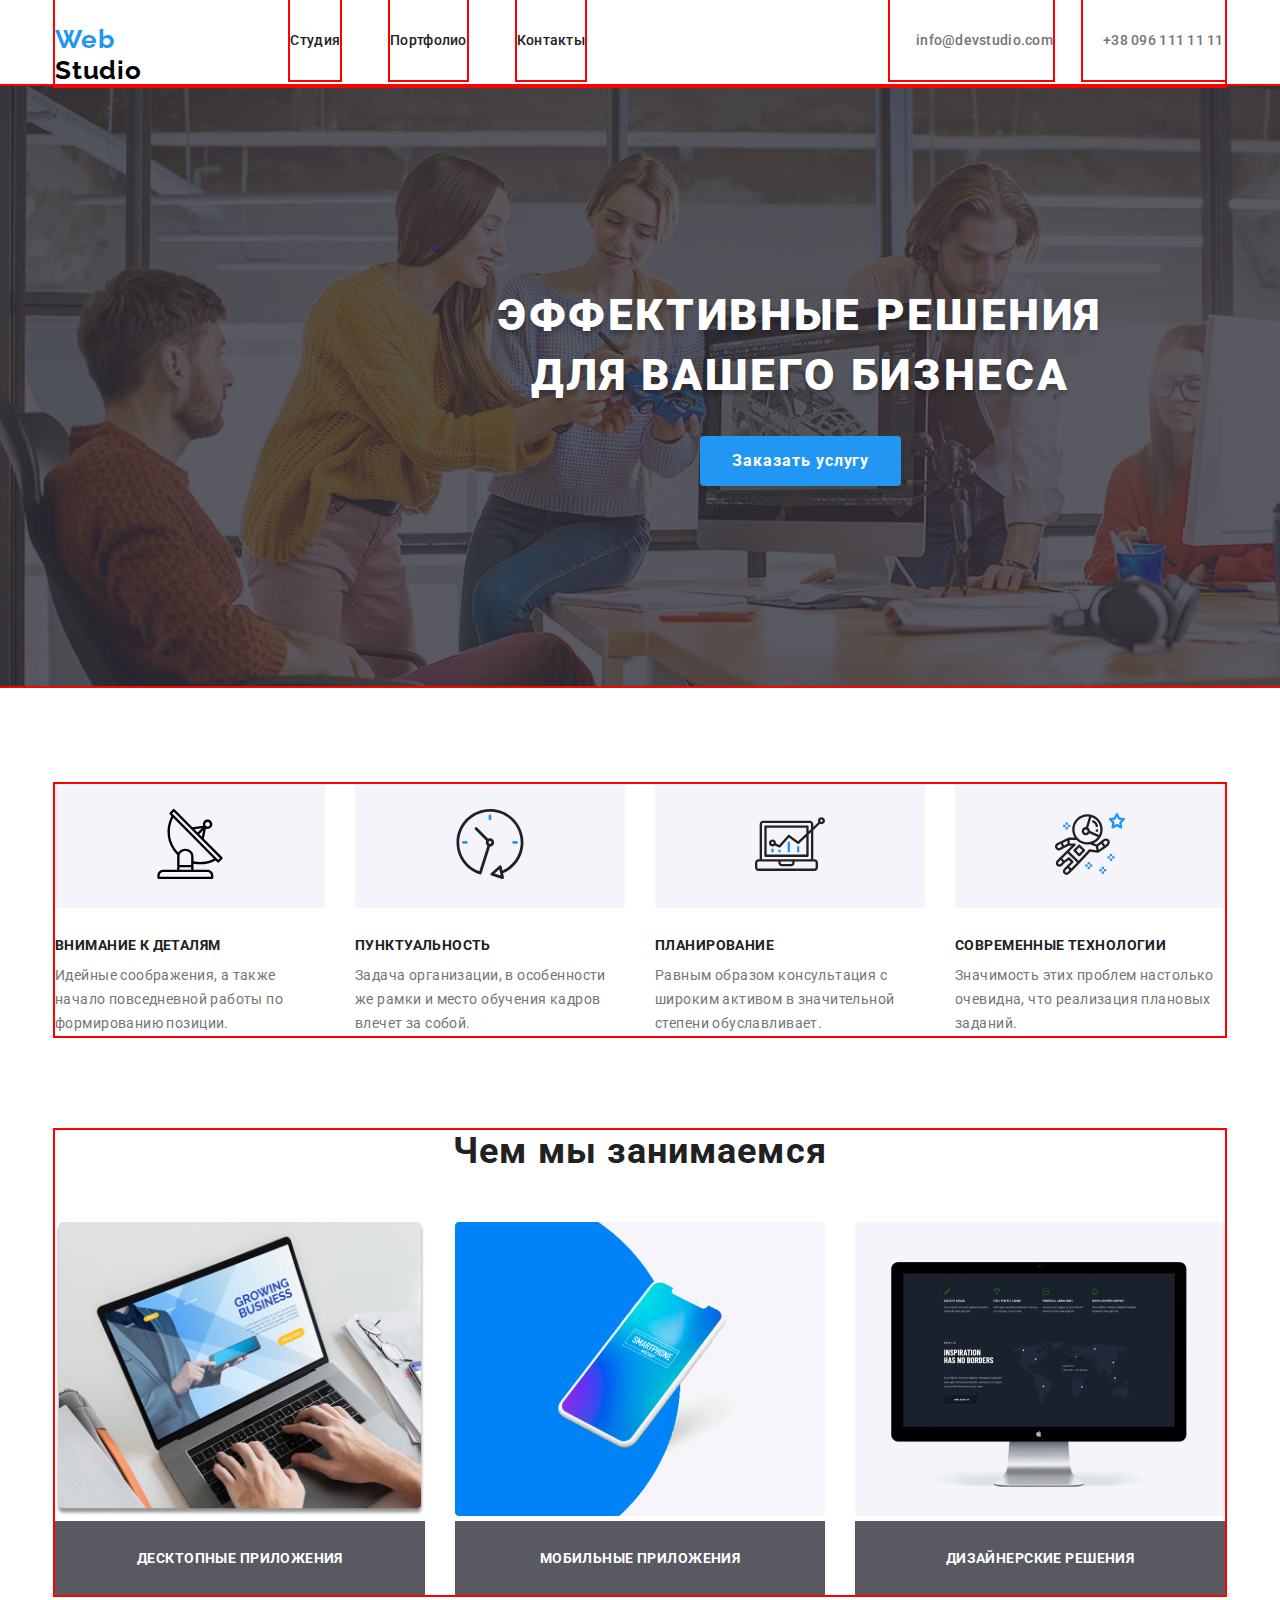
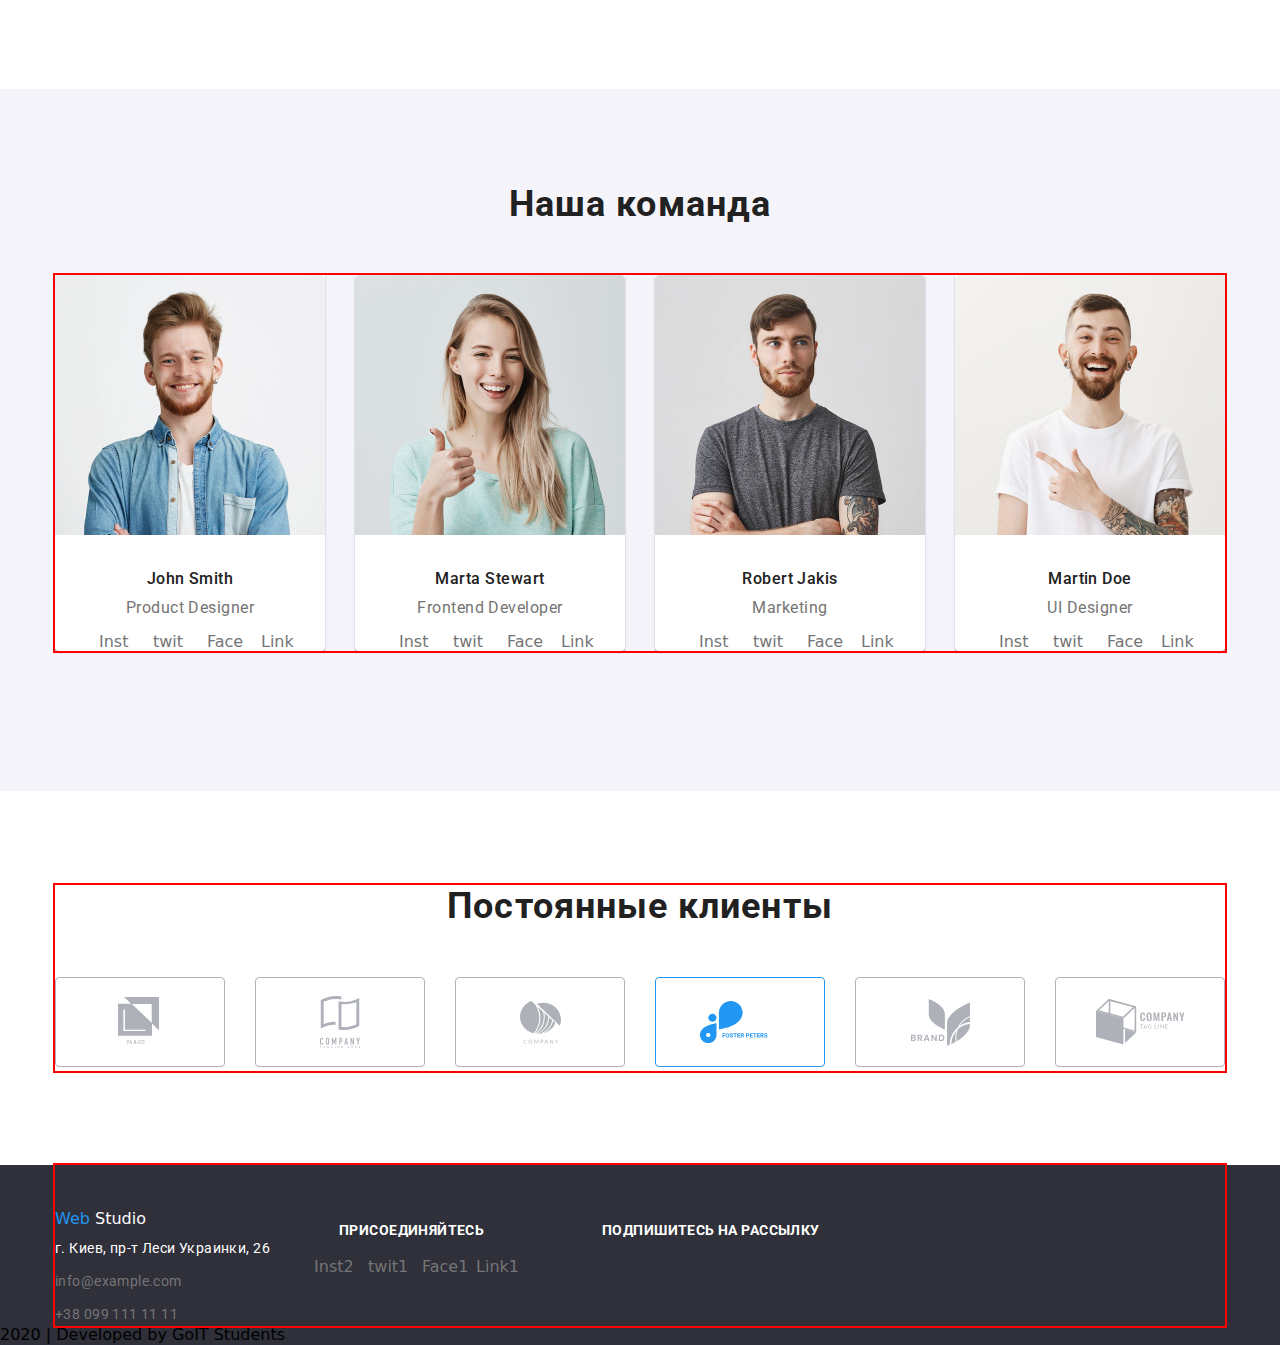
==== commit ec412792: "first page +/- ok" ====
--- a/index.html
+++ b/index.html
@@ -356,42 +356,42 @@
       </main>
       <footer>
         <div class="footer container">
-          <a class="footer-logo" href="./index.html"
-            >Web <span class="logo-studio-footer">Studio</span></a
-          >
-          <address id="address">
-            <ul>
-              <li class="index">г. Киев, пр-т Леси Украинки, 26</li>
-              <li>
-                <a href="mailto:info@example.com">info@example.com</a>
-              </li>
-              <li>
-                <a href="tel:++380991111111">+38 099 111 11 11</a>
+          <div class="display-footer">
+            <a class="footer-logo" href="./index.html">Web <span class="logo-studio-footer">Studio</span></a>
+            <address id="address">
+              <ul>
+                <li class="index">г. Киев, пр-т Леси Украинки, 26</li>
+                <li>
+                  <a href="mailto:info@example.com">info@example.com</a>
+                </li>
+                <li>
+                  <a href="tel:++380991111111">+38 099 111 11 11</a>
+                </li>
+              </ul>
+            </address>
+          </div>
+          <section class="join-in">
+            <h3>присоединяйтесь</h3>
+            <ul class="social">
+              <li>
+                <a href="">Inst2</a>
+              </li>
+              <li>
+                <a href="">twit1</a>
+              </li>
+              <li>
+                <a href="">Face1</a>
+              </li>
+              <li>
+                <a href="">Link1</a>
               </li>
             </ul>
-          </address>
+          </section>
           <section>
-            <h3 class="color-white">присоединяйтесь</h3>
-            <ul class="social">
-              <li>
-                <a href="">Inst2</a>
-              </li>
-              <li>
-                <a href="">twit1</a>
-              </li>
-              <li>
-                <a href="">Face1</a>
-              </li>
-              <li>
-                <a href="">Link1</a>
-              </li>
-            </ul>
-          </section>
-          <section>
-            <h3 class="color-white">Подпишитесь на рассылку</h3>
-          </section>
+            <h3 class="mailing">Подпишитесь на рассылку</h3>
+          </section>
+        </div>
           <p>2020 | Developed by GoIT Students</p>
-        </div>
       </footer>
     </div>
   </body>
--- a/css/style.css
+++ b/css/style.css
@@ -279,7 +279,9 @@
   outline: 2px solid red;
   margin-top: 94px;
 }
-.work-desktop {
+.work-desktop,
+.work-mobile,
+.work-design {
   display: block;
 }
 .section-work > h2 {
@@ -305,46 +307,39 @@
   margin-left: 30px;
 }
 .prof {
-  position: absolute;
-  /* left: 0px; */
-  top: 1435px;
-  /* padding-top: 25px; */
-  /* padding-bottom: 25px; */
-  width: 370px;
-  height: 70px;
-  font-family: Roboto;
-  font-style: normal;
-  font-weight: bold;
-  font-size: 14px;
-  line-height: 70px;
+  display: block;
+  padding-top: 25px;
+  padding-bottom: 25px;
+  /* width: 370px;
+  height: 70px; */
+  font-family: Roboto;
+  font-style: normal;
+  font-weight: bold;
+  font-size: 14px;
+  line-height: 24px;
   text-align: center;
   letter-spacing: 0.03em;
   text-transform: uppercase;
   /* align-items: center; */
   color: #ffffff;
-  background-color: rgba(47, 48, 58, 0.8);
-  /* margin-top: -70px; */
-}
-.desktop {
-  left: 0px;
-}
-.mobile {
-  left: 400px;
-}
-.desing {
-  left: 800px;
-}
+  background: rgba(47, 48, 58, 0.8);
+  /* margin-top: -74px; */
+}
+
 .work-design:hover,
 .work-design:focus {
   background-color: var(--link);
+  color: var(--black-color);
 }
 .work-mobile:hover,
 .work-mobile:focus {
   background-color: var(--link);
+  color: var(--black-color);
 }
 .work-desktop:hover,
 .work-desktop:focus {
   background-color: var(--link);
+  color: var(--black-color);
 }
 /* team */
 .section-team {
@@ -427,8 +422,31 @@
 }
 
 /* Clients */
+
+.clients {
+  margin-top: 50px;
+  display: flex;
+}
+.clients a {
+  display: block;
+}
+.clients > li:not(:first-child) {
+  margin-left: 30px;
+}
 .section-clients {
-  outline: 2px solid red;
+  margin-top: 94px;
+  outline: 2px solid red;
+}
+.section-clients > h2 {
+  font-family: Roboto;
+  font-style: normal;
+  font-weight: bold;
+  font-size: 36px;
+  line-height: 42px;
+  text-align: center;
+  letter-spacing: 0.03em;
+
+  color: #212121;
 }
 .clients a:hover,
 .clients a:focus {
@@ -437,7 +455,68 @@
 
 /* Footer */
 .footer {
-  outline: 2px solid red;
+  display: flex;
+  margin-top: 94px;
+  outline: 2px solid red;
+}
+.display-footer > a {
+  display: block;
+  padding-top: 45px;
+}
+#address > ul {
+  margin-top: 8px;
+}
+#address li:not(:first-child) {
+  margin-top: 9px;
+  font-family: Roboto;
+  font-style: normal;
+  font-weight: normal;
+  font-size: 14px;
+  line-height: 24px;
+
+  /* or 171% */
+  letter-spacing: 0.03em;
+
+  color: rgba(255, 255, 255, 0.6);
+}
+#address li:first-child {
+  font-family: Roboto;
+  font-style: normal;
+  font-weight: normal;
+  font-size: 14px;
+  line-height: 24px;
+
+  /* or 171% */
+  letter-spacing: 0.03em;
+
+  color: #ffffff;
+}
+.join-in > h3 {
+  padding-top: 57px;
+  margin-left: 69px;
+  margin-bottom: 20px;
+  font-family: Roboto;
+  font-style: normal;
+  font-weight: bold;
+  font-size: 14px;
+  line-height: 16px;
+  letter-spacing: 0.03em;
+  text-transform: uppercase;
+
+  color: #ffffff;
+}
+.mailing {
+  padding-top: 57px;
+  margin-left: 94px;
+  font-family: Roboto;
+  font-style: normal;
+  font-weight: bold;
+  font-size: 14px;
+  line-height: 16px;
+  letter-spacing: 0.03em;
+  text-transform: uppercase;
+
+  color: #ffffff;
 }
 
 /* Second page */
@@ -495,6 +574,8 @@
   margin-left: 10px;
 }
 .social a {
+  padding: 12px;
+
   color: var(--second-color);
 }
 .social a:hover,
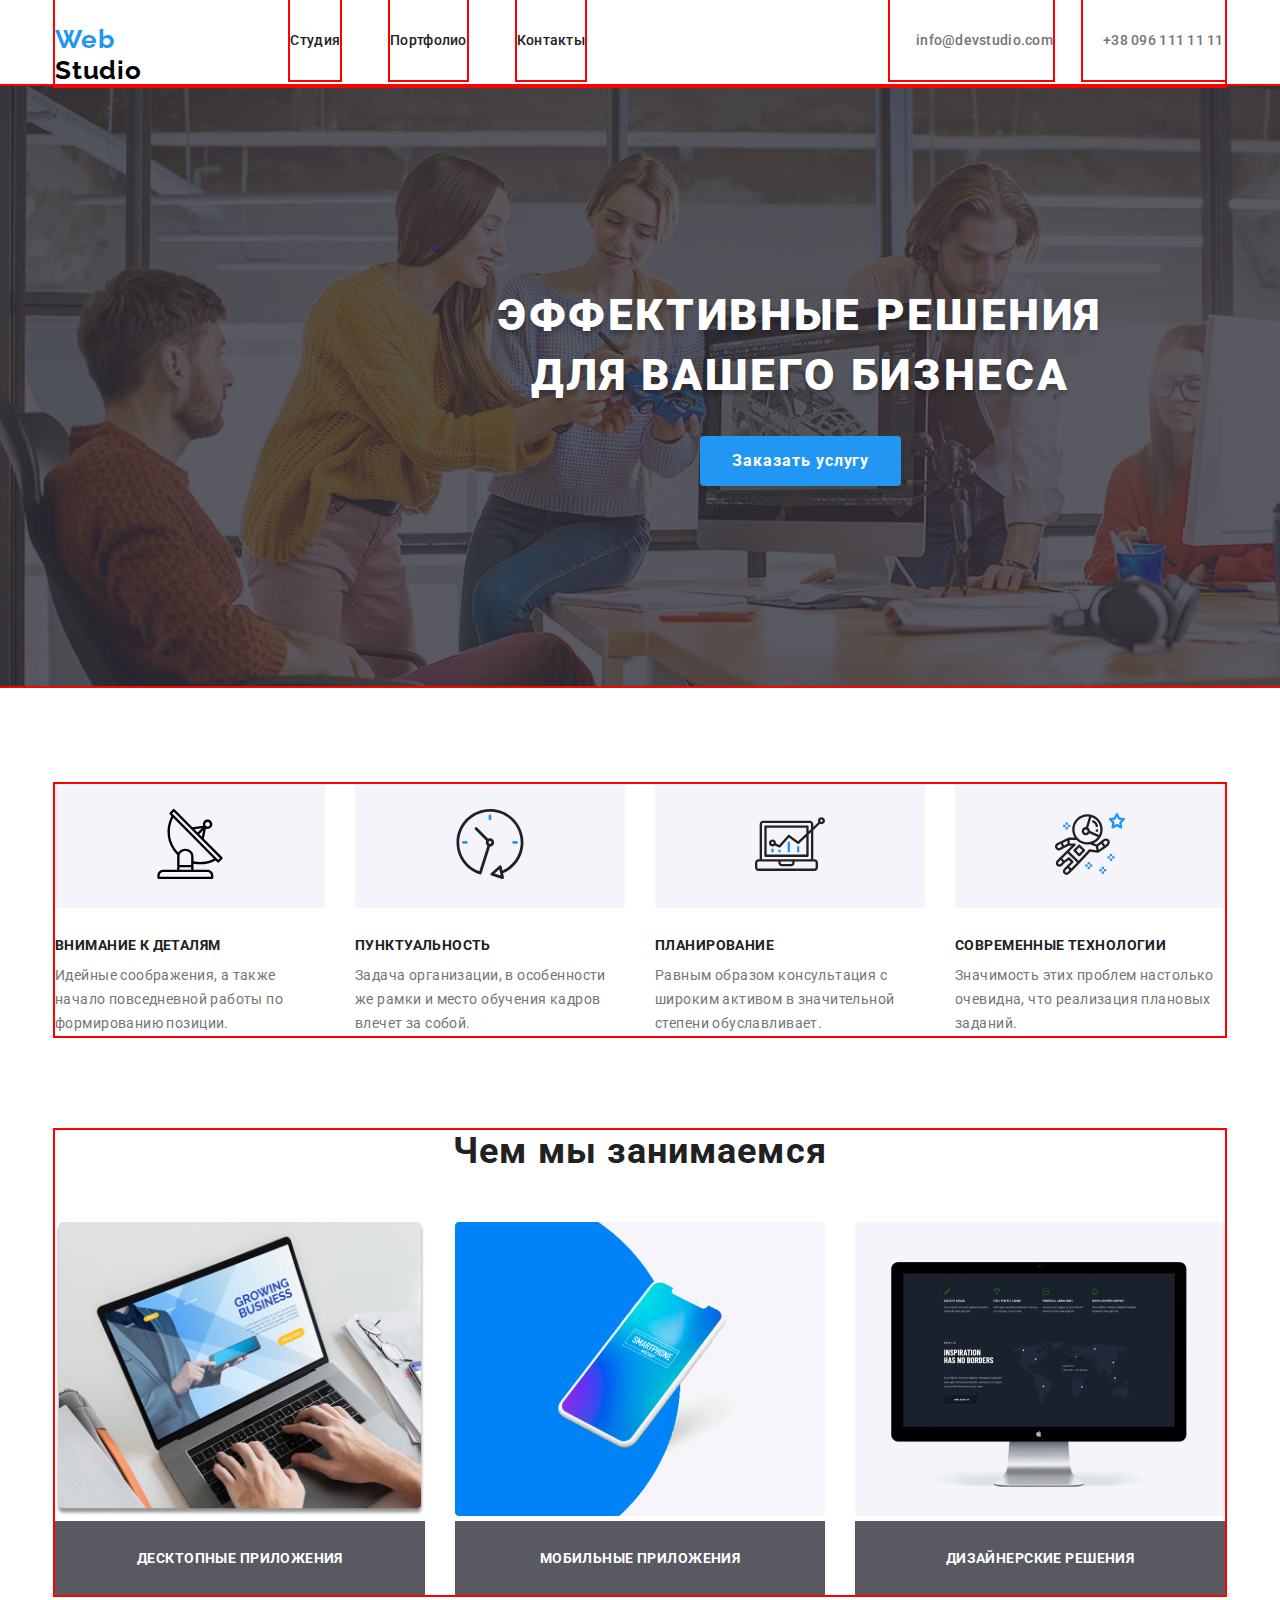
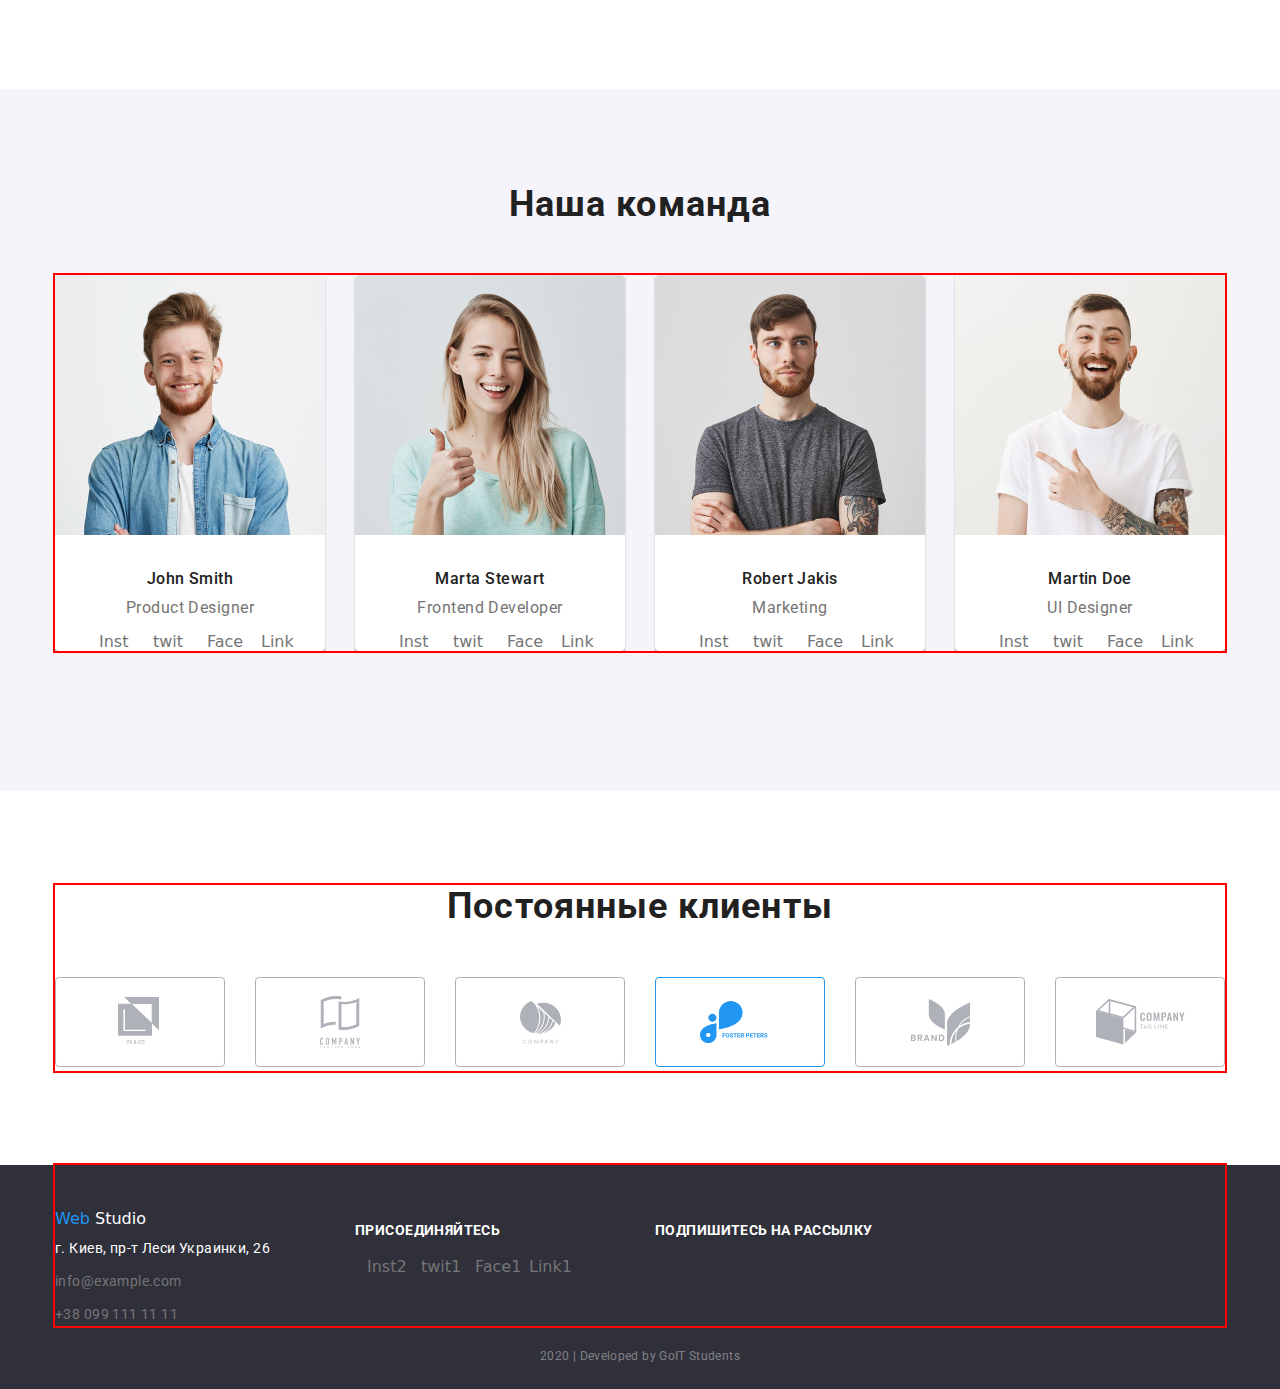
==== commit 9243245a: "pg1" ====
--- a/index.html
+++ b/index.html
@@ -372,7 +372,7 @@
           </div>
           <section class="join-in">
             <h3>присоединяйтесь</h3>
-            <ul class="social">
+            <ul class="social-footer">
               <li>
                 <a href="">Inst2</a>
               </li>
@@ -391,7 +391,7 @@
             <h3 class="mailing">Подпишитесь на рассылку</h3>
           </section>
         </div>
-          <p>2020 | Developed by GoIT Students</p>
+        <p class="goit">2020 | Developed by GoIT Students</p>
       </footer>
     </div>
   </body>
--- a/css/style.css
+++ b/css/style.css
@@ -464,6 +464,7 @@
   padding-top: 45px;
 }
 #address > ul {
+  width: 231px;
   margin-top: 8px;
 }
 #address li:not(:first-child) {
@@ -518,6 +519,22 @@
 
   color: #ffffff;
 }
+.goit {
+  display: block;
+  padding-top: 18px;
+  padding-bottom: 21px;
+  font-family: Roboto;
+  font-style: normal;
+  font-weight: normal;
+  font-size: 12px;
+  line-height: 24px;
+
+  /* or 200% */
+  text-align: center;
+  letter-spacing: 0.03em;
+
+  color: rgba(255, 255, 255, 0.4);
+}
 
 /* Second page */
 .filter {
@@ -585,3 +602,27 @@
   background-color: var(--link);
   border-radius: 100px;
 }
+.social-footer {
+  display: flex;
+  margin-top: 20px;
+}
+.social-footer > li {
+  width: 44px;
+}
+.social-footer a {
+  padding: 12px;
+  color: var(--second-color);
+}
+.social-footer > li:not(:first-child) {
+  margin-left: 10px;
+}
+.social-footer > li:first-child {
+  margin-left: 69px;
+}
+.social-footer a:hover,
+.social-footer a:focus {
+  padding: 12px;
+  color: var(--white-color);
+  background-color: var(--link);
+  border-radius: 100px;
+}
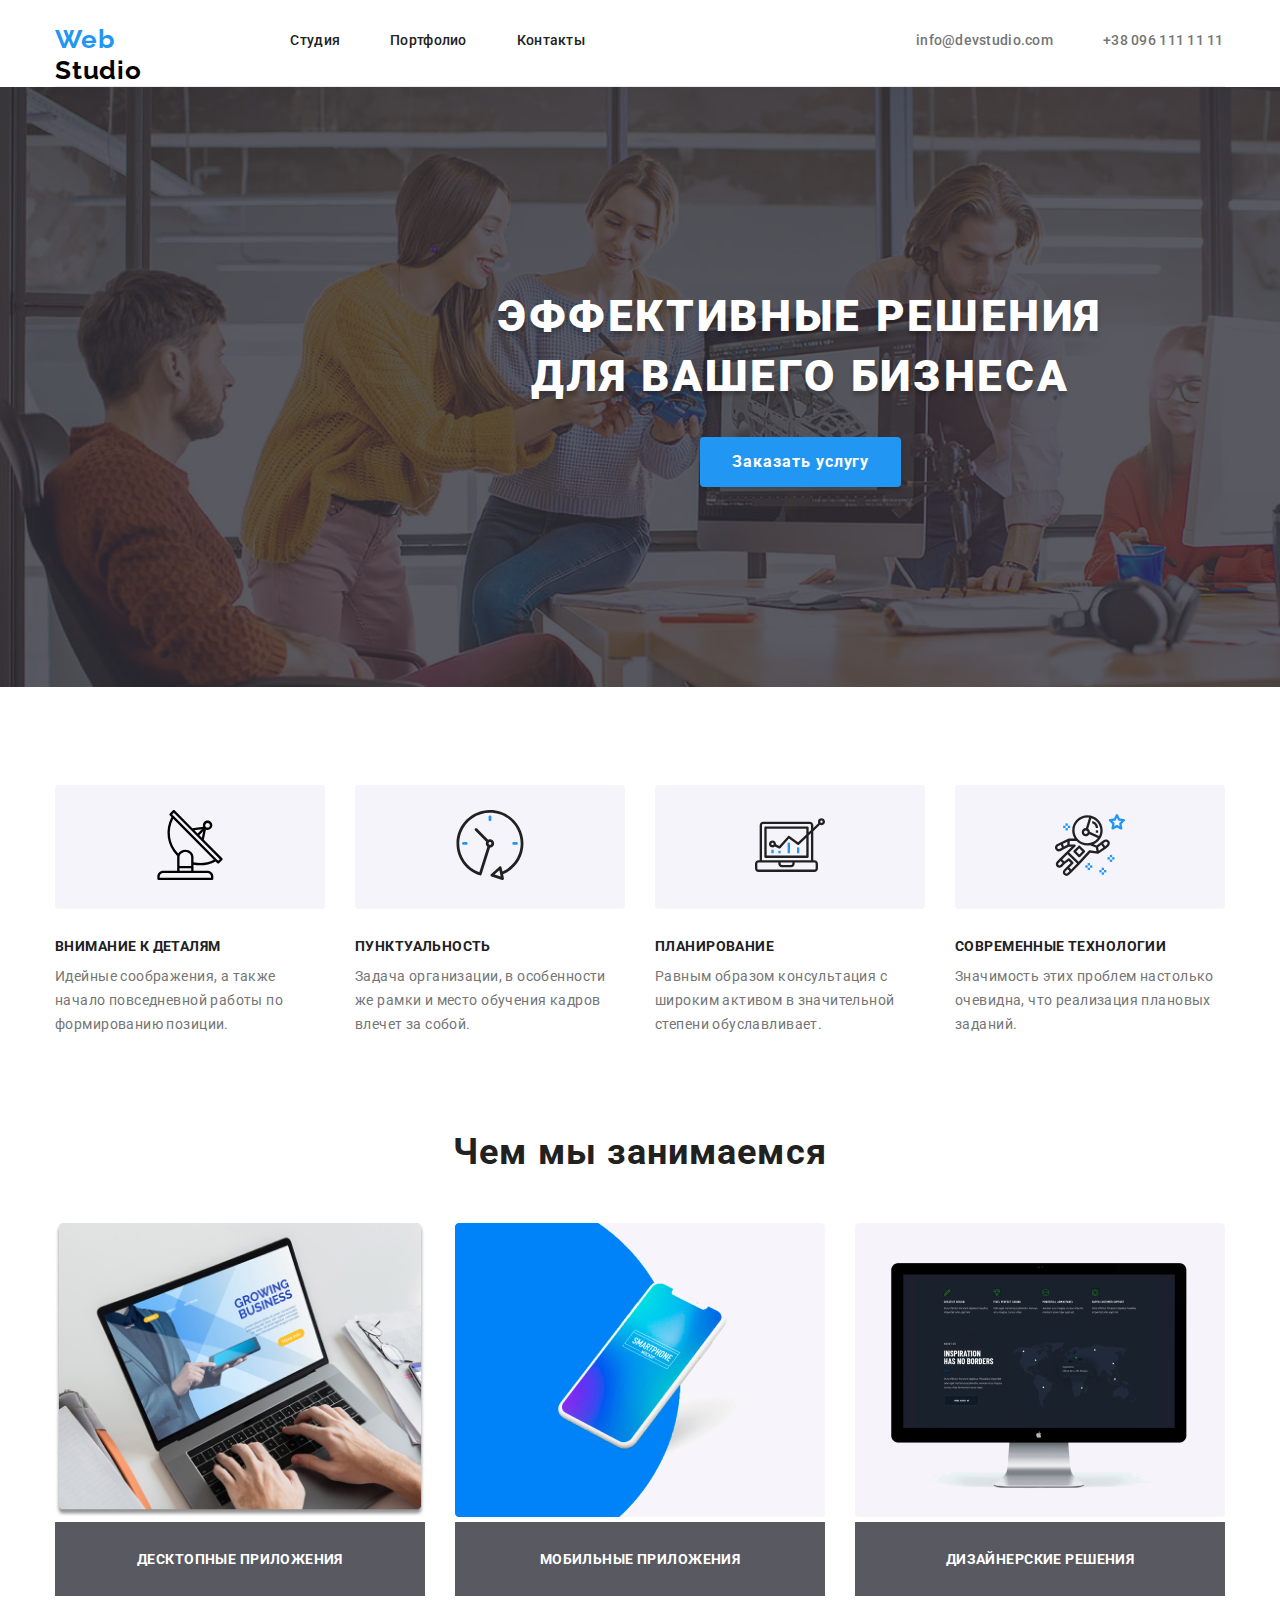
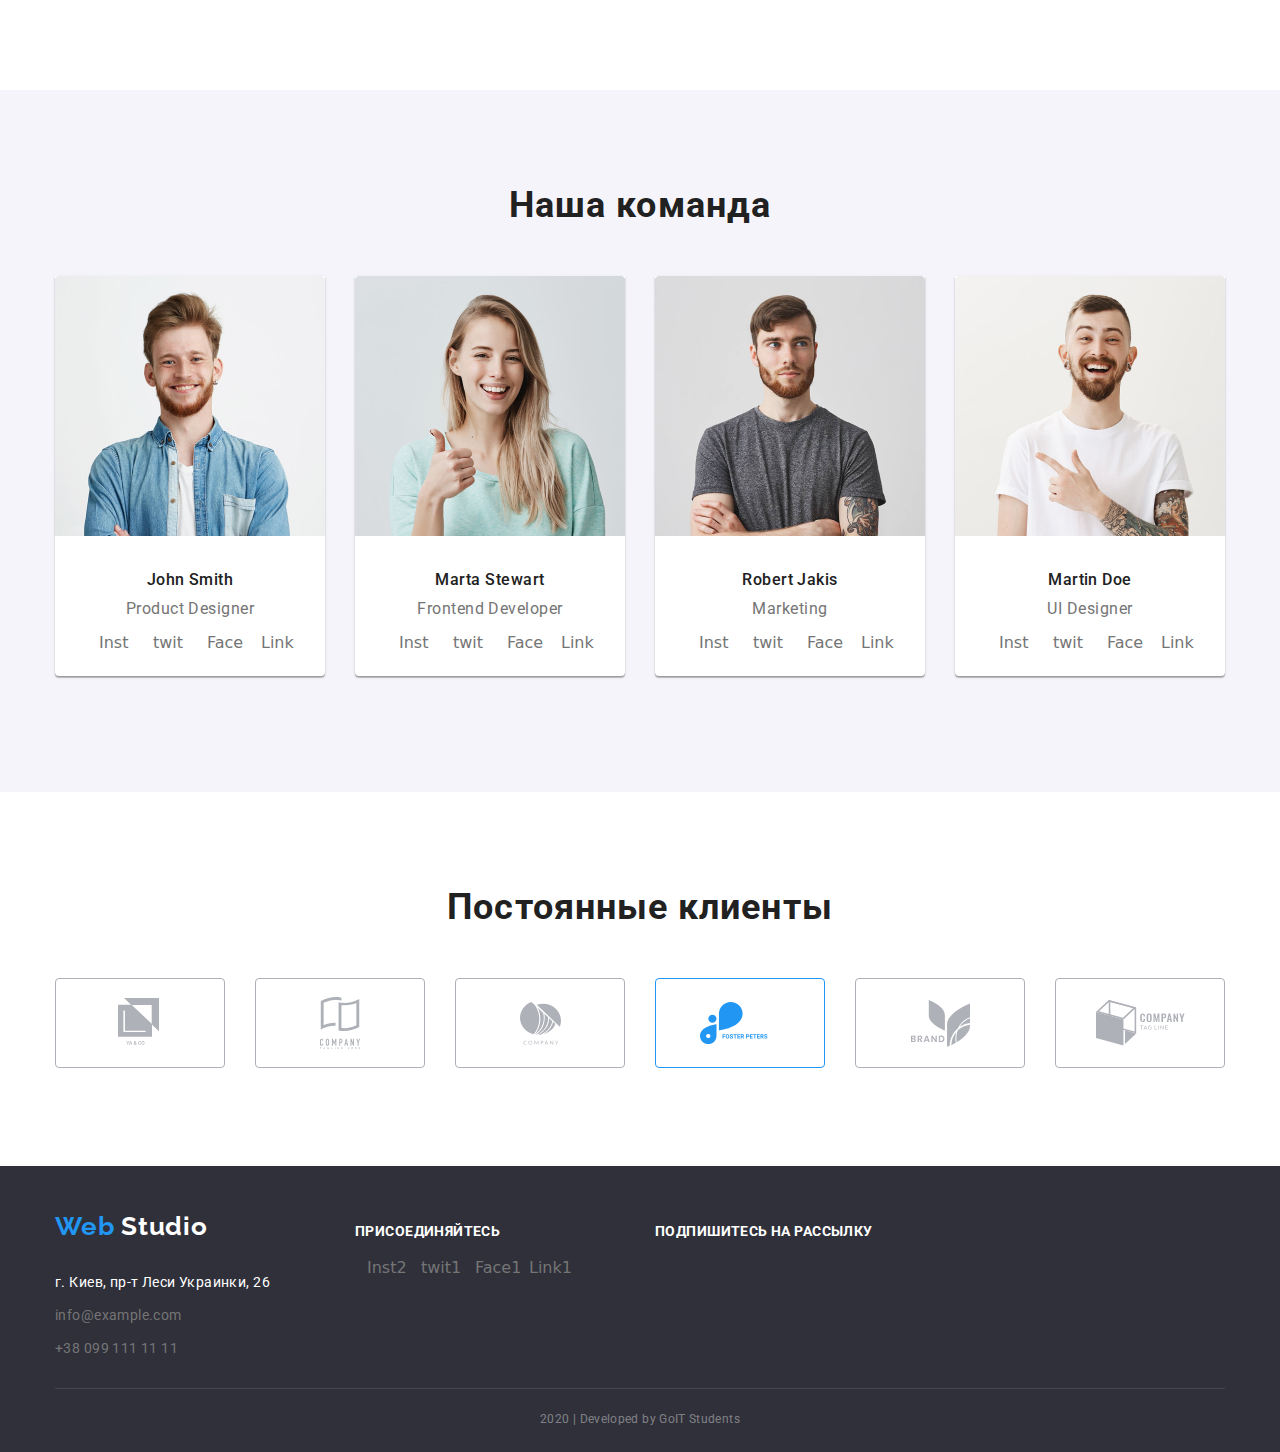
==== commit ffba7a03: "all ok" ====
--- a/index.html
+++ b/index.html
@@ -391,7 +391,7 @@
             <h3 class="mailing">Подпишитесь на рассылку</h3>
           </section>
         </div>
-        <p class="goit">2020 | Developed by GoIT Students</p>
+        <p class="goit container">2020 | Developed by GoIT Students</p>
       </footer>
     </div>
   </body>
--- a/css/style.css
+++ b/css/style.css
@@ -17,16 +17,10 @@
   --black-color: #000000;
 }
 
-.body {
-  /* font-family: Roboto; */
-  /* color: var(--second-color); */
-}
 .container {
   width: 1170px;
   margin-left: auto;
   margin-right: auto;
-  /* padding-left: 215px;
-  padding-right: 215px; */
   /* outline: 2px solid red; */
 }
 .container2 {
@@ -58,16 +52,15 @@
 .portfolio,
 .contact {
   display: block;
-  outline: 2px solid red;
+  /* outline: 2px solid red; */
   padding-top: 32px;
   padding-bottom: 32px;
 }
 
 .container-header {
-  outline: 2px solid red;
-  display: flex;
-  /* flex-direction: row; */
-  /* padding-bottom: 32px; */
+  /* outline: 2px solid red; */
+  display: flex;
+  border-bottom: 1px solid #ececec;
 }
 .header-logo {
   padding-top: 24px;
@@ -76,8 +69,6 @@
   font-weight: bold;
   font-size: 26px;
   line-height: 31px;
-
-  /* identical to box height */
   letter-spacing: 0.03em;
 }
 .header-logo,
@@ -96,8 +87,6 @@
 }
 .nav-menu {
   display: flex;
-  /* flex-direction: row; */
-  /* padding-top: 32px; */
   margin-left: 85px;
   font-family: Roboto;
   font-style: normal;
@@ -105,13 +94,10 @@
   font-size: 14px;
   line-height: 16px;
   letter-spacing: 0.02em;
-
   color: #212121;
 }
 .section-nav-contact {
   display: flex;
-  /* flex-direction: row; */
-  /* padding-top: 32px; */
   margin-left: 305px;
   font-family: Roboto;
   font-style: normal;
@@ -119,7 +105,6 @@
   font-size: 14px;
   line-height: 16px;
   letter-spacing: 0.02em;
-
   color: #757575;
 }
 .nav-menu > li:not(:first-child) {
@@ -131,6 +116,7 @@
 .nav-menu-first:hover,
 .nav-menu-first:focus {
   color: var(--link);
+  /* border-bottom: 1px solid var(--link); */
 }
 .nav-tel {
   margin-left: 30px;
@@ -143,7 +129,7 @@
   color: var(--second-color);
   padding-top: 32px;
   padding-bottom: 32px;
-  outline: 2px solid red;
+  /* outline: 2px solid red; */
 }
 .nav-email {
   min-width: 161px;
@@ -159,11 +145,8 @@
 }
 /* Hero */
 
-.header-backgroup {
-  /* padding-top: 32px; */
-}
 .overlay {
-  outline: 2px solid red;
+  /* outline: 2px solid red; */
   width: 1600px;
   height: 600px;
   background-image: url(../images/header-img.jpg);
@@ -182,13 +165,7 @@
   font-size: 16px;
   line-height: 30px;
   border: 0px;
-
-  /* identical to box height, or 187% */
-  /* display: flex;
-  align-items: center;
-  text-align: center; */
   letter-spacing: 0.06em;
-
   color: #ffffff;
   box-shadow: 0px 4px 4px rgba(0, 0, 0, 0.15);
   border-radius: 4px;
@@ -215,7 +192,6 @@
   padding-top: 200px;
   text-align: center;
   color: var(--white-color);
-  /* border: 1px solid var(--black-color); */
   text-shadow: 0px 4px 4px rgba(0, 0, 0, 0.25);
 }
 /* Features */
@@ -235,7 +211,6 @@
   line-height: 1.14;
   letter-spacing: 0.03em;
   text-transform: uppercase;
-
   color: #212121;
 }
 .features p {
@@ -245,14 +220,11 @@
   font-weight: normal;
   font-size: 14px;
   line-height: 1.71;
-  /* or 171% */
-
-  letter-spacing: 0.03em;
-
+  letter-spacing: 0.03em;
   color: #757575;
 }
 .section-features {
-  outline: 2px solid red;
+  /* outline: 2px solid red; */
   margin-top: 98px;
 }
 .features-link {
@@ -276,7 +248,7 @@
 }
 /* What are we doing */
 .section-work {
-  outline: 2px solid red;
+  /* outline: 2px solid red; */
   margin-top: 94px;
 }
 .work-desktop,
@@ -291,9 +263,7 @@
   font-weight: bold;
   font-size: 36px;
   line-height: 1.17;
-
-  letter-spacing: 0.03em;
-
+  letter-spacing: 0.03em;
   color: #212121;
 }
 .work {
@@ -310,8 +280,6 @@
   display: block;
   padding-top: 25px;
   padding-bottom: 25px;
-  /* width: 370px;
-  height: 70px; */
   font-family: Roboto;
   font-style: normal;
   font-weight: bold;
@@ -320,10 +288,8 @@
   text-align: center;
   letter-spacing: 0.03em;
   text-transform: uppercase;
-  /* align-items: center; */
   color: #ffffff;
   background: rgba(47, 48, 58, 0.8);
-  /* margin-top: -74px; */
 }
 
 .work-design:hover,
@@ -351,15 +317,13 @@
 .team {
   display: flex;
   margin-top: 50px;
-  outline: 2px solid red;
+  /* outline: 2px solid red; */
 }
 .team > li:not(:first-child) {
   margin-left: 30px;
 }
 .team > li {
   background: #ffffff;
-  /* material shadow v1 */
-
   box-shadow: 0px 2px 1px rgba(0, 0, 0, 0.2), 0px 1px 1px rgba(0, 0, 0, 0.14),
     0px 1px 3px rgba(0, 0, 0, 0.12);
   border-radius: 0px 0px 4px 4px;
@@ -373,7 +337,6 @@
   line-height: 42px;
   text-align: center;
   letter-spacing: 0.03em;
-
   color: #212121;
 }
 .team h3 {
@@ -383,11 +346,8 @@
   font-weight: 500;
   font-size: 16px;
   line-height: 19px;
-  /* identical to box height */
-
-  text-align: center;
-  letter-spacing: 0.03em;
-
+  text-align: center;
+  letter-spacing: 0.03em;
   color: #212121;
 }
 .team p {
@@ -397,11 +357,8 @@
   font-weight: normal;
   font-size: 16px;
   line-height: 19px;
-  /* identical to box height */
-
-  text-align: center;
-  letter-spacing: 0.03em;
-
+  text-align: center;
+  letter-spacing: 0.03em;
   color: #757575;
 }
 .team-john:hover,
@@ -435,7 +392,7 @@
 }
 .section-clients {
   margin-top: 94px;
-  outline: 2px solid red;
+  /* outline: 2px solid red; */
 }
 .section-clients > h2 {
   font-family: Roboto;
@@ -445,7 +402,6 @@
   line-height: 42px;
   text-align: center;
   letter-spacing: 0.03em;
-
   color: #212121;
 }
 .clients a:hover,
@@ -457,11 +413,23 @@
 .footer {
   display: flex;
   margin-top: 94px;
-  outline: 2px solid red;
+  /* outline: 2px solid red; */
+}
+.footer-logo {
+  font-family: Raleway;
+  font-style: normal;
+  font-weight: bold;
+  font-size: 26px;
+  line-height: 31px;
+  letter-spacing: 0.03em;
 }
 .display-footer > a {
   display: block;
   padding-top: 45px;
+  margin-bottom: 28px;
+}
+.display-footer {
+  margin-bottom: 28px;
 }
 #address > ul {
   width: 231px;
@@ -474,10 +442,7 @@
   font-weight: normal;
   font-size: 14px;
   line-height: 24px;
-
-  /* or 171% */
-  letter-spacing: 0.03em;
-
+  letter-spacing: 0.03em;
   color: rgba(255, 255, 255, 0.6);
 }
 #address li:first-child {
@@ -486,10 +451,7 @@
   font-weight: normal;
   font-size: 14px;
   line-height: 24px;
-
-  /* or 171% */
-  letter-spacing: 0.03em;
-
+  letter-spacing: 0.03em;
   color: #ffffff;
 }
 .join-in > h3 {
@@ -503,7 +465,6 @@
   line-height: 16px;
   letter-spacing: 0.03em;
   text-transform: uppercase;
-
   color: #ffffff;
 }
 .mailing {
@@ -516,11 +477,11 @@
   line-height: 16px;
   letter-spacing: 0.03em;
   text-transform: uppercase;
-
   color: #ffffff;
 }
 .goit {
   display: block;
+  width: 1170px;
   padding-top: 18px;
   padding-bottom: 21px;
   font-family: Roboto;
@@ -528,36 +489,95 @@
   font-weight: normal;
   font-size: 12px;
   line-height: 24px;
-
-  /* or 200% */
-  text-align: center;
-  letter-spacing: 0.03em;
-
+  text-align: center;
+  letter-spacing: 0.03em;
   color: rgba(255, 255, 255, 0.4);
+  border-top: 1px solid rgba(255, 255, 255, 0.1);
 }
 
 /* Second page */
+.portfolio-header {
+  width: 1600px;
+  border-bottom: 1px solid #ececec;
+}
+.main-portfolio {
+  margin-top: 93px;
+}
+.section-filter {
+  display: flex;
+  margin-left: 280px;
+  width: 612px;
+  /* outline: 2px solid red; */
+}
+.section-filter > li:not(:first-child) {
+  margin-left: 8px;
+}
 .filter {
-  color: var(--main-color);
+  padding: 6px 22px;
+  font-family: Roboto;
+  font-style: normal;
+  font-weight: 500;
+  font-size: 16px;
+  line-height: 26px;
+  border: 0px;
+  text-align: center;
+  letter-spacing: 0.03em;
+  color: #212121;
 }
 .filter:hover,
 .filter:focus {
   color: var(--white-color);
   background-color: var(--link);
 }
+.main-content li {
+  margin-top: 34px;
+  width: 370px;
+}
+.main-content {
+  display: flex;
+  flex-wrap: wrap;
+  /* outline: 2px solid red; */
+  justify-content: space-between;
+}
+
+.main-h2 {
+  font-family: Roboto;
+  font-style: normal;
+  font-weight: bold;
+  font-size: 18px;
+  line-height: 36px;
+  margin-top: 20px;
+  margin-left: 24px;
+  letter-spacing: 0.06em;
+  color: #212121;
+}
+.blackout > p {
+  font-family: Roboto;
+  font-style: normal;
+  font-weight: normal;
+  font-size: 16px;
+  line-height: 30px;
+  margin-top: 4px;
+  margin-left: 24px;
+  letter-spacing: 0.03em;
+  color: #757575;
+}
+
 .hov-text {
-  width: 323px;
-  height: 168;
+  display: inline-block;
   font-family: Roboto;
   font-style: normal;
   font-weight: 400;
   font-size: 18px;
   line-height: 1.55;
   letter-spacing: 0.03em;
+  text-align: start;
   color: var(--third);
-  background-color: var(--link);
-}
-.main-contant a > p {
+  width: 322px;
+  height: 168px;
+  background-color: rgba(33, 150, 243, 0.9);
+}
+.main-content a > p {
   color: var(--second-color);
 }
 
@@ -583,6 +603,7 @@
 }
 .social > li {
   width: 44px;
+  margin-bottom: 24px;
 }
 .social > li:first-child {
   margin-left: 32px;
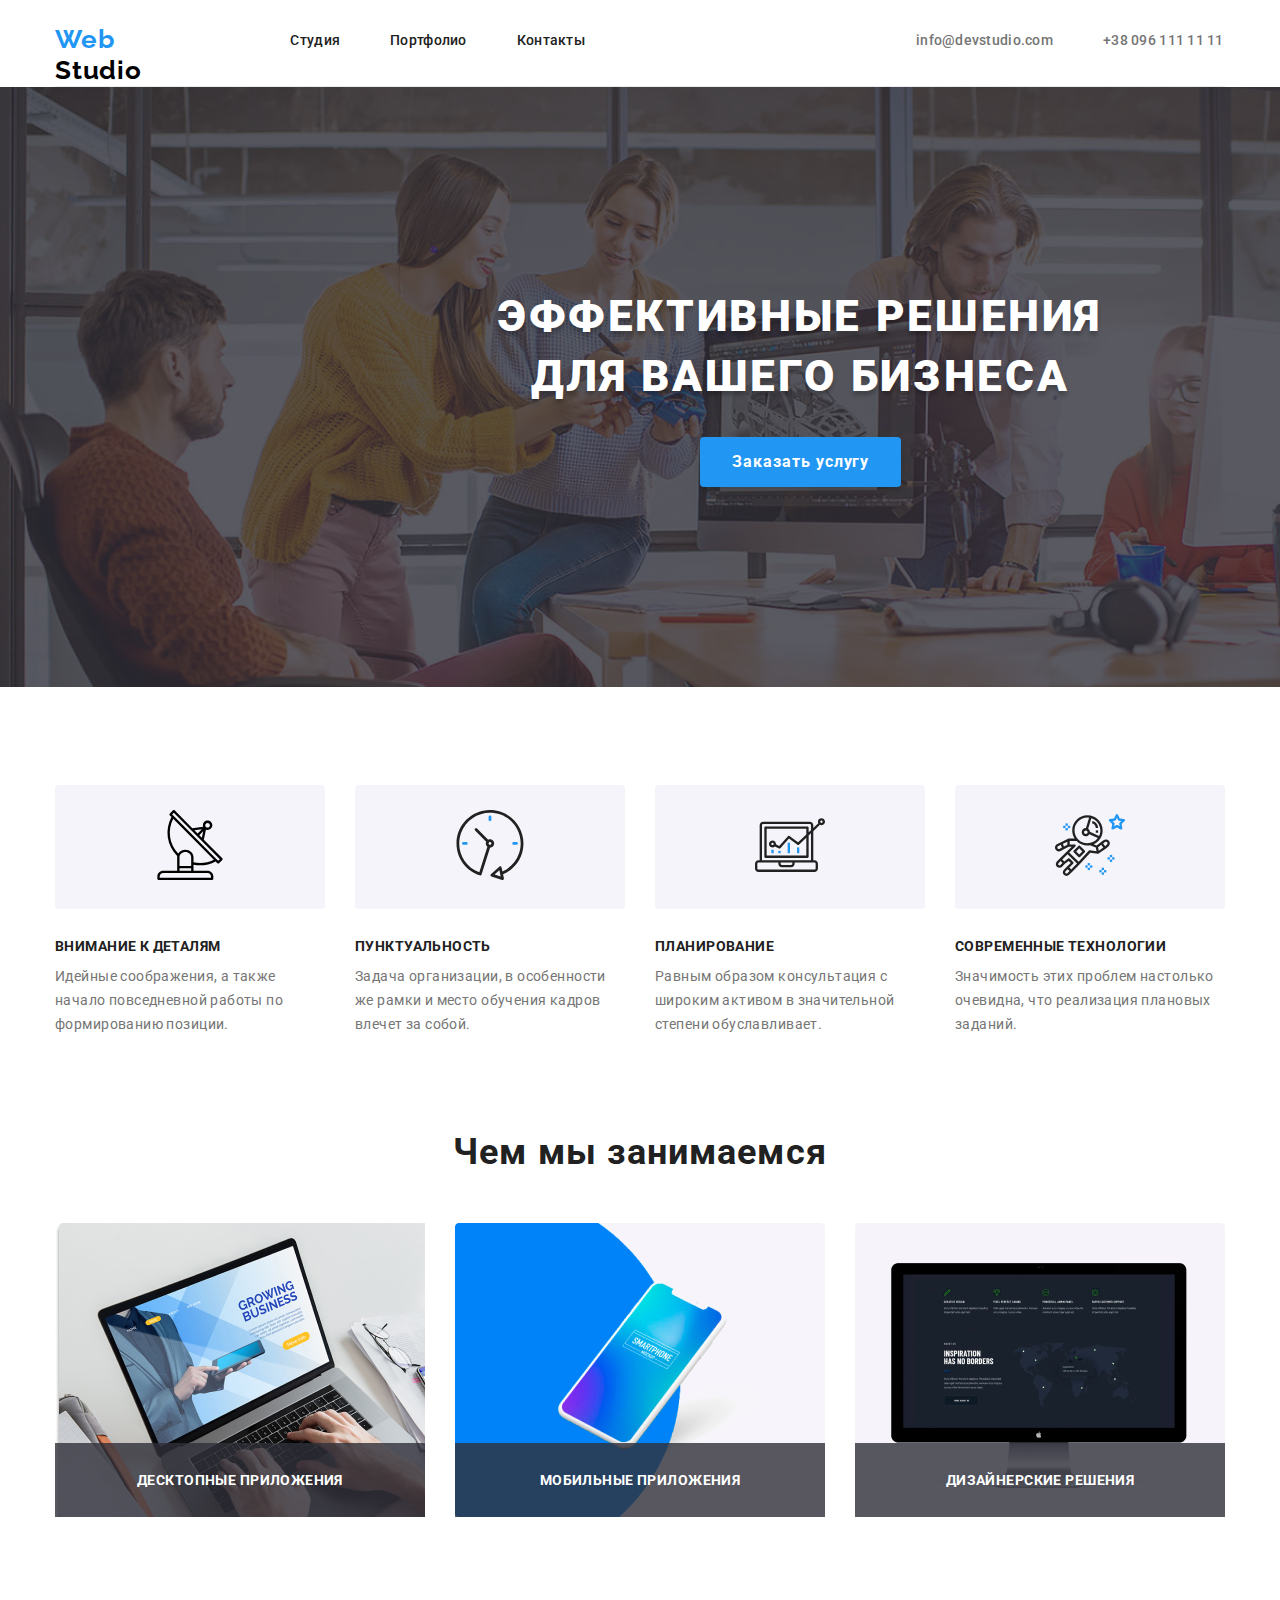
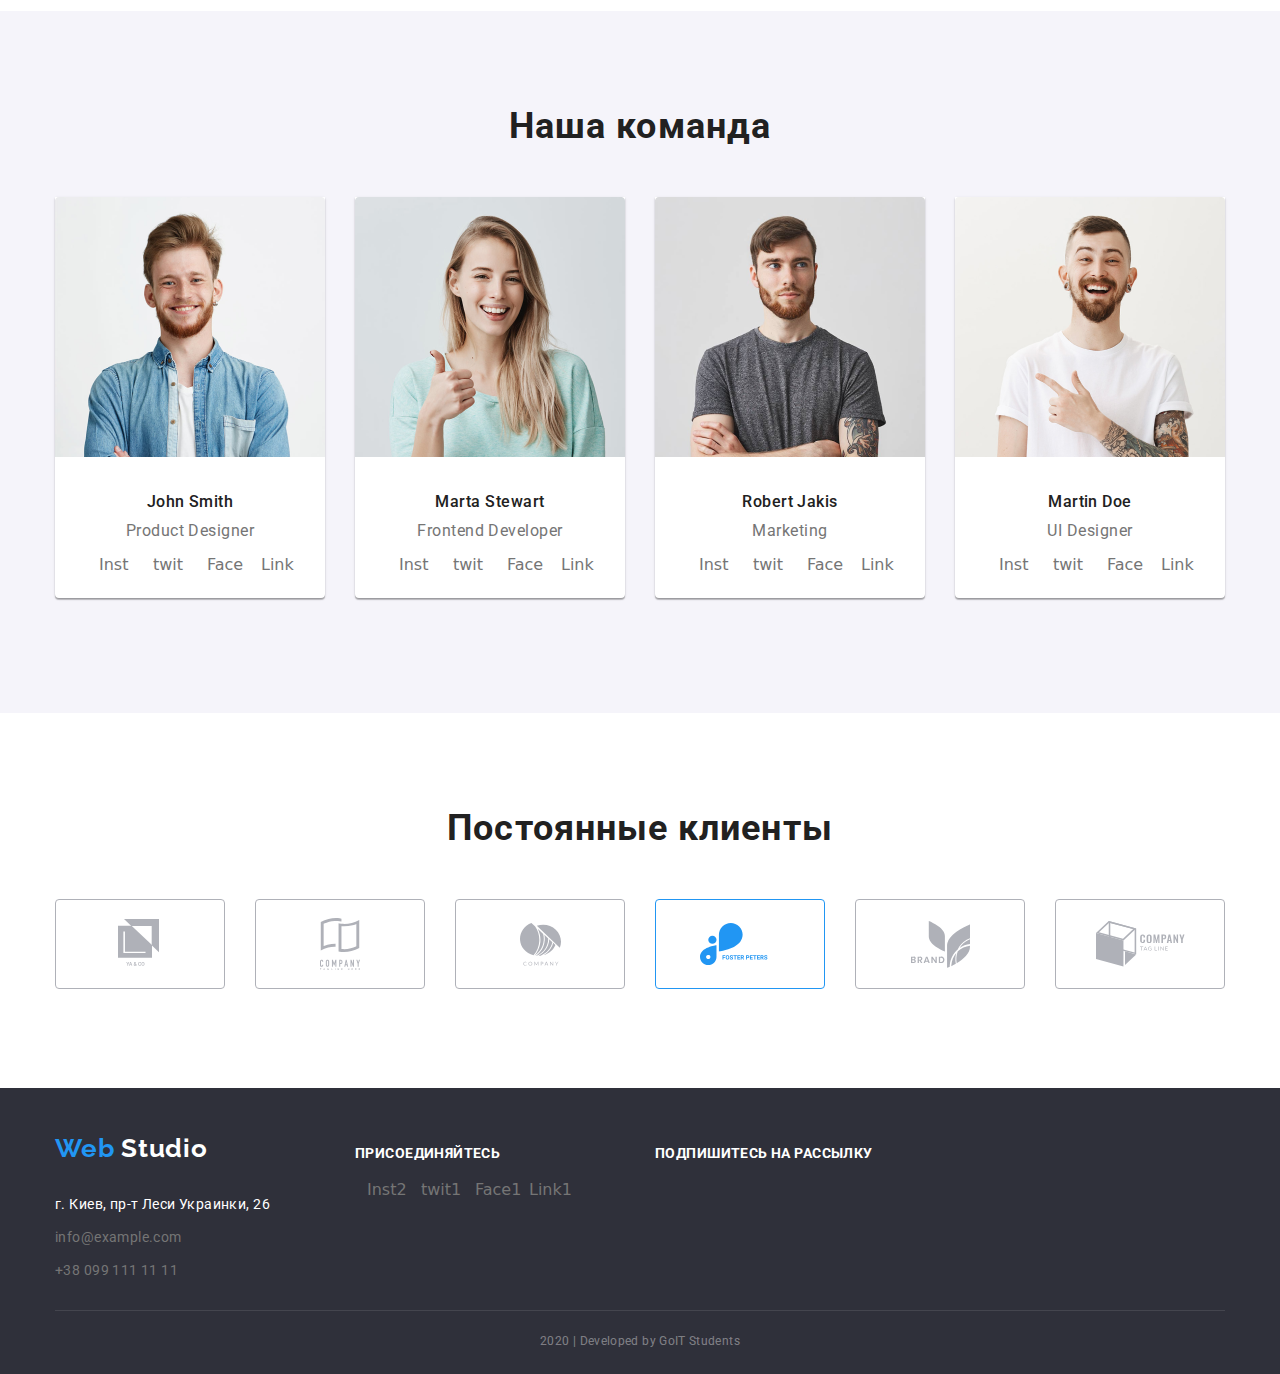
==== commit 157d106b: "link +/- ok" ====
--- a/index.html
+++ b/index.html
@@ -138,14 +138,15 @@
             <div class="section-work container">
               <h2>Чем мы занимаемся</h2>
               <ul class="work">
-                <li>
+                <li class="li1">
                   <a class="work-desktop" href=""
-                    ><img
+                    >
+                    <!-- <img
                       src="./images/box1.jpg"
                       alt="Десктопные приложения"
                       width="370"
                       height="294"
-                    />
+                    /> -->
                     <span class="desktop prof">
                       Десктопные приложения</span
                     ></a
@@ -153,12 +154,13 @@
                 </li>
                 <li>
                   <a class="work-mobile" href=""
-                    ><img
+                    >
+                    <!-- <img
                       src="./images/box2.jpg"
                       alt="Мобильные приложения"
                       width="370"
                       height="294"
-                    />
+                    /> -->
                     <span class="mobile prof"
                       >Мобильные приложения</span
                     ></a
@@ -166,12 +168,13 @@
                 </li>
                 <li>
                   <a class="work-design" href=""
-                    ><img
+                    >
+                    <!-- <img
                       src="./images/box3.jpg"
                       alt="Дизайнерские решения"
                       width="370"
                       height="294"
-                    />
+                    /> -->
                     <span class="desing prof"
                       >Дизайнерские решения</span
                     ></a
@@ -186,7 +189,7 @@
               <ul class="team">
                 <li>
                   <a class="team-john" href="">
-                    <img
+                    <img class="team-li"
                       src="./images/img.png"
                       alt="фото"
                       width="270"
--- a/css/style.css
+++ b/css/style.css
@@ -273,11 +273,30 @@
   margin-top: 50px;
   width: 370px;
 }
+.work-desktop {
+  display: inline-block;
+  width: 370px;
+  height: 294px;
+  background-image: url(../images/box1.jpg);
+}
+.work-mobile {
+  display: inline-block;
+  width: 370px;
+  height: 294px;
+  background-image: url(../images/box2.jpg);
+}
+.work-design {
+  display: inline-block;
+  width: 370px;
+  height: 294px;
+  background-image: url(../images/box3.jpg);
+}
 .work li:not(:first-child) {
   margin-left: 30px;
 }
 .prof {
   display: block;
+  margin-top: 220px;
   padding-top: 25px;
   padding-bottom: 25px;
   font-family: Roboto;
@@ -292,18 +311,19 @@
   background: rgba(47, 48, 58, 0.8);
 }
 
-.work-design:hover,
-.work-design:focus {
+.desing:hover,
+.design:focus {
   background-color: var(--link);
   color: var(--black-color);
 }
-.work-mobile:hover,
-.work-mobile:focus {
+.mobile:hover,
+.mobile:focus {
   background-color: var(--link);
   color: var(--black-color);
 }
-.work-desktop:hover,
-.work-desktop:focus {
+
+.desktop:hover,
+.desktop:focus {
   background-color: var(--link);
   color: var(--black-color);
 }
@@ -361,11 +381,14 @@
   letter-spacing: 0.03em;
   color: #757575;
 }
-.team-john:hover,
-.team-john:focus {
-  background-color: var(--link);
-}
-.team-marta:hover,
+.team-john {
+  display: inline-block;
+}
+.team li:hover,
+.team li:focus {
+  background-color: var(--link);
+}
+/* .team-marta:hover,
 .team-marta:focus {
   background-color: var(--link);
 }
@@ -376,7 +399,7 @@
 .team-martin:hover,
 .team-martin:focus {
   background-color: var(--link);
-}
+} */
 
 /* Clients */
 
